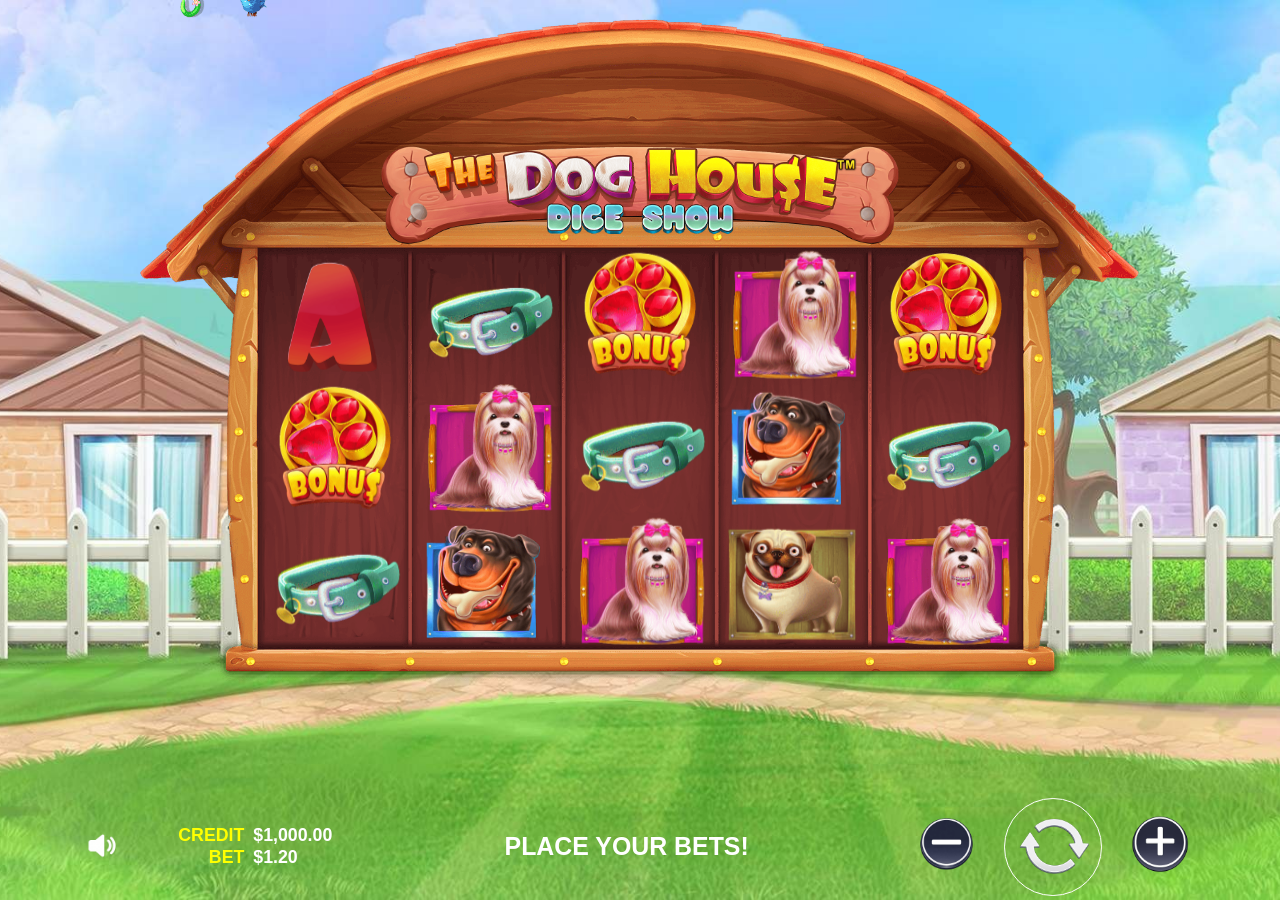
==== docs/index.html @ 1fa0ad82 "build with sound" ====
<!doctype html>
<html lang="en">
	<head>
		<meta charset="UTF-8">
		<meta name="viewport" content="width=device-width, initial-scale=1.0">
		<link rel="shortcut icon" href="./assets/img/favicon.ico">
		<title>The Dog House</title>
		<script type="module" crossorigin="" src="./js/index.min.js?v=1781435662952"></script>
		<link rel="modulepreload" crossorigin="" href="./js/common.min.js?v=1781435662952">
		<link rel="stylesheet" crossorigin="" href="./css/index.min.css?v=1781435662952">
	</head>
	<body>
		<div class="wrapper">
			<main class="page">
				<div class="page__container">
					<div class="game">
						<div class="game__wrap">
							<div class="game__logo">
								<source srcset="./assets/img/logo.png" type="image/png">
								<img alt="Logo" src="./assets/img/logo.png">
							</div>
							<div class="game__field">
								<div class="drum">
									<div class="drum__spinner">
										<div class="drum__column">
											<div class="drum__image">
												<source srcset="./assets/img/icon/icon-1.png" type="image/png">
												<img alt="Icon game" src="./assets/img/icon/icon-1.png">
											</div>
											<div class="drum__image">
												<source srcset="./assets/img/icon/icon-2.png" type="image/png">
												<img alt="Icon game" src="./assets/img/icon/icon-2.png">
											</div>
											<div class="drum__image">
												<source srcset="./assets/img/icon/icon-3.png" type="image/png">
												<img alt="Icon game" src="./assets/img/icon/icon-3.png">
											</div>
											<div class="drum__image">
												<source srcset="./assets/img/icon/icon-4.png" type="image/png">
												<img alt="Icon game" src="./assets/img/icon/icon-4.png">
											</div>
										</div>
										<div class="drum__column">
											<div class="drum__image">
												<source srcset="./assets/img/icon/icon-5.png" type="image/png">
												<img alt="Icon game" src="./assets/img/icon/icon-5.png">
											</div>
											<div class="drum__image">
												<source srcset="./assets/img/icon/icon-6.png" type="image/png">
												<img alt="Icon game" src="./assets/img/icon/icon-6.png">
											</div>
											<div class="drum__image">
												<source srcset="./assets/img/icon/icon-7.png" type="image/png">
												<img alt="Icon game" src="./assets/img/icon/icon-7.png">
											</div>
											<div class="drum__image">
												<source srcset="./assets/img/icon/icon-8.png" type="image/png">
												<img alt="Icon game" src="./assets/img/icon/icon-8.png">
											</div>
										</div>
										<div class="drum__column">
											<div class="drum__image">
												<source srcset="./assets/img/icon/icon-1.png" type="image/png">
												<img alt="Icon game" src="./assets/img/icon/icon-1.png">
											</div>
											<div class="drum__image">
												<source srcset="./assets/img/icon/icon-2.png" type="image/png">
												<img alt="Icon game" src="./assets/img/icon/icon-2.png">
											</div>
											<div class="drum__image">
												<source srcset="./assets/img/icon/icon-3.png" type="image/png">
												<img alt="Icon game" src="./assets/img/icon/icon-3.png">
											</div>
											<div class="drum__image">
												<source srcset="./assets/img/icon/icon-4.png" type="image/png">
												<img alt="Icon game" src="./assets/img/icon/icon-4.png">
											</div>
										</div>
										<div class="drum__column">
											<div class="drum__image">
												<source srcset="./assets/img/icon/icon-5.png" type="image/png">
												<img alt="Icon game" src="./assets/img/icon/icon-5.png">
											</div>
											<div class="drum__image">
												<source srcset="./assets/img/icon/icon-6.png" type="image/png">
												<img alt="Icon game" src="./assets/img/icon/icon-6.png">
											</div>
											<div class="drum__image">
												<source srcset="./assets/img/icon/icon-7.png" type="image/png">
												<img alt="Icon game" src="./assets/img/icon/icon-7.png">
											</div>
											<div class="drum__image">
												<source srcset="./assets/img/icon/icon-8.png" type="image/png">
												<img alt="Icon game" src="./assets/img/icon/icon-8.png">
											</div>
										</div>
										<div class="drum__column">
											<div class="drum__image">
												<source srcset="./assets/img/icon/icon-1.png" type="image/png">
												<img alt="Icon game" src="./assets/img/icon/icon-1.png">
											</div>
											<div class="drum__image">
												<source srcset="./assets/img/icon/icon-2.png" type="image/png">
												<img alt="Icon game" src="./assets/img/icon/icon-2.png">
											</div>
											<div class="drum__image">
												<source srcset="./assets/img/icon/icon-3.png" type="image/png">
												<img alt="Icon game" src="./assets/img/icon/icon-3.png">
											</div>
											<div class="drum__image">
												<source srcset="./assets/img/icon/icon-4.png" type="image/png">
												<img alt="Icon game" src="./assets/img/icon/icon-4.png">
											</div>
										</div>
									</div>
								</div>
							</div>
						</div>
						<div class="menu">
							<div class="menu__container">
								<div class="menu__left">
									<div class="menu__wrap-icon">
										<!--
<div class="menu__column">
<a href="#" class="menu__settings">
<source srcset="@img/button/settings.png" type="image/png">
<img alt="Settings" src="@img/button/settings.png">
</a>
<a href="#" class="menu__sound">
<source srcset="@img/button/sound.png" type="image/png">
<img alt="Sound" src="@img/button/sound.png">
</a>
</div>
-->
										<a href="#" class="menu__sound">
											<source srcset="./assets/img/button/sound.png" type="image/png">
											<source srcset="./assets/img/button/sound.png" type="image/png">
											<img alt="Info" src="./assets/img/button/sound.png">
										</a>
									</div>
									<div class="menu__bonus">
										<div class="menu__credit">
											<span>Credit</span>
											<div class="menu__value-all">$100,000.00</div>
										</div>
										<div class="menu__bet">
											<span>Bet</span>
											<div class="menu__value-win">$2.00</div>
										</div>
									</div>
								</div>
								<div class="menu__center">
									<p class="menu__title">Place your bets!</p>
								</div>
								<div class="menu__right">
									<a href="#" class="menu__minus">
										<source srcset="./assets/img/button/minus.png" type="image/png">
										<source srcset="./assets/img/button/minus.png" type="image/png">
										<img alt="Minus" src="./assets/img/button/minus.png">
									</a>
									<a href="#" class="menu__button-spin">
										<source srcset="./assets/img/button/arrows.png" type="image/png">
										<source srcset="./assets/img/button/arrows.png" type="image/png">
										<img alt="Arrows" src="./assets/img/button/arrows.png">
									</a>
									<a href="#" class="menu__plus">
										<source srcset="./assets/img/button/plus.png" type="image/png">
										<source srcset="./assets/img/button/plus.png" type="image/png">
										<img alt="Plus" src="./assets/img/button/plus.png">
									</a>
								</div>
							</div>
						</div>
						<div class="popup">
							<div class="popup__overlay"></div>
							<div class="popup__content">
								<div class="popup__inner">
									<h2 class="popup__title">Congratulations!</h2>
									<p class="popup__text">Ready to continue playing?</p>
									<a class="cta-button" href="#">Download Now</a>
								</div>
							</div>
						</div>
					</div>
				</div>
			</main>
		</div>
		<div class="rotate-overlay">
			<div class="rotate-overlay__content">
				<svg xmlns="http://www.w3.org/2000/svg" viewbox="0 0 24 24" fill="none" stroke="currentColor" stroke-width="1.5">
					<rect x="4" y="2" width="16" height="20" rx="2"></rect>
					<path d="M12 18h.01"></path>
				</svg>
				<p>Please rotate your device to portrait mode</p>
			</div>
		</div>
	</body>
</html>
---- docs/css/index.min.css ----
*{padding:0;margin:0;border:0rem}*,*:before,*:after{box-sizing:border-box}*:before,*:after{display:inline-block}html,body{height:100%}body{line-height:1;scrollbar-gutter:stable;-ms-text-size-adjust:100%;-moz-text-size-adjust:100%;-webkit-text-size-adjust:100%;-webkit-font-smoothing:antialiased;-moz-osx-font-smoothing:grayscale}input,button,textarea{font-family:inherit;font-size:inherit;line-height:inherit;color:inherit;background-color:transparent}input,textarea{width:100%}label{display:inline-block}button,select,option{cursor:pointer}a{display:inline-block;color:inherit;text-decoration:none}ul li{list-style:none}img{max-width:100%;height:auto;vertical-align:middle}h1,h2,h3,h4,h5,h6{font-weight:inherit;font-size:inherit}address{font-style:normal}body{min-width:23.4375rem;color:#000;font-family:system-ui,-apple-system,BlinkMacSystemFont,Segoe UI,Roboto,sans-serif;font-size:1rem}[data-fls-scrolllock] body{overflow:hidden;touch-action:none;overscroll-behavior:none}.wrapper{min-height:100%;display:flex;flex-direction:column;overflow:clip}.wrapper>main{flex:1 1 auto}.wrapper>*{min-width:0}[class*=__container]{max-width:81.25rem;margin:0 auto;padding-left:0.9375rem;padding-right:0.9375rem}.rotate-overlay{display:none;position:fixed;top:0;left:0;width:100%;height:100vh;height:100dvh;z-index:99999;background:#000;align-items:center;justify-content:center}.rotate-overlay__content{display:flex;flex-direction:column;align-items:center;gap:1.5rem;color:#fff;text-align:center;padding:1.25rem}.rotate-overlay__content svg{width:6.25rem;height:6.25rem;animation:rotate-hint 1.5s ease-in-out infinite alternate}.rotate-overlay__content p{font-size:2.5rem;max-width:36rem;line-height:1.4}@keyframes rotate-hint{0%{transform:rotate(0)}to{transform:rotate(-90deg)}}.best{border:0.25rem solid #fdc909;box-shadow:0 0 0.375rem #f6c98b99;padding:0.125rem;border-radius:0.5rem;max-width:7rem;width:100%}.best__wrap{border:0.25rem solid #fdc909;box-shadow:0 0 0.375rem #f6c98b99;border-radius:0.375rem}.best__title{color:#fdc909;font-size:1.5rem;font-weight:900;border-radius:0.5rem;background-color:#a01602}.page{background:url(../assets/img/bg.jpeg) center/cover no-repeat;min-height:100vh;min-height:100dvh;display:flex;align-items:center}.page__container{display:flex;align-items:center;justify-content:center;width:100%;height:100%}.game{width:100%;height:max-content;position:relative;z-index:5}.game__wrap{width:100%;height:100%}.game__logo{display:flex;align-items:center;justify-content:center;position:absolute;top:-28%;left:50%;transform:translate(-50%);max-width:38.75rem;width:100%;z-index:100}.game__logo img{width:100%;height:100%}.game__field{display:flex;align-items:center;justify-content:space-between;gap:0.9375rem}.best__wrap{height:10rem;background:orange;position:relative}.best__wrap:after{position:absolute;content:"";bottom:0.3125rem;left:50%;transform:translate(-50%);width:80%;height:0.875rem;border-radius:0.25rem;background-color:#65210c}.best__title{padding:0.3125rem 0.625rem;text-align:center;text-transform:uppercase}.best__title span{font-size:0.75rem}.drum{--house-scale-x: 1.52;--house-scale-y: 1.92;display:flex;align-items:center;justify-content:center;overflow:visible;position:relative;margin:0 auto;max-width:52.5rem;width:100%}.drum:before{content:"";position:absolute;bottom:-8%;left:50%;transform:translate(-50%);width:calc(100% * var(--house-scale-x));height:calc(100% * var(--house-scale-y));background:url(../assets/img/house.png) center bottom/contain no-repeat;pointer-events:none;z-index:1}.drum__spinner{width:100%;display:grid;grid-template-columns:repeat(5,1fr);gap:1.25rem;position:relative;z-index:10;overflow:hidden}.drum__column{position:relative;overflow:hidden;z-index:10;height:28.125rem}.drum__strip{display:flex;flex-direction:column;will-change:transform;filter:blur(0);transition:filter .3s ease-in-out}.drum__strip.active{filter:blur(0.0625rem)}.drum__image{display:flex;align-items:center;justify-content:center;width:100%;height:9.375rem;flex-shrink:0}.drum__image img{max-width:100%;max-height:100%;width:auto;height:100%;object-fit:contain}.bigwin-animation{animation:bigwinShake .15s ease-in-out infinite alternate}.smallwin-animation{animation:pulse .5s ease-in-out 2}@keyframes pulse{0%{box-shadow:0 0 0.375rem #f7f7f799}to{box-shadow:0 0 1.875rem #98cfffe6,0 0 3.75rem #63c7f680}}@keyframes bigwinShake{0%{transform:translate(-0.125rem,-0.0625rem) scale(1.01);box-shadow:0 0 1.25rem #ffc800b3,0 0 3.75rem #ff8c0066}to{transform:translate(0.125rem,0.0625rem) scale(1.02);box-shadow:0 0 2.5rem #ffc800,0 0 6.25rem #ff8c00b3}}.bigwin-text{position:absolute;top:50%;left:50%;transform:translate(-50%,-50%) scale(.5);z-index:200;font-size:clamp(2rem,8vw,5rem);font-weight:900;text-transform:uppercase;letter-spacing:.05em;color:#fff;text-shadow:0 0 0.625rem rgb(255,200,0),0 0 1.875rem rgba(255,140,0,.9),0 0 3.75rem rgba(255,80,0,.7),0 0.125rem 0.25rem rgba(0,0,0,.8);pointer-events:none;opacity:0;transition:opacity .2s ease,transform .3s cubic-bezier(.34,1.56,.64,1);white-space:nowrap}.bigwin-text.visible{opacity:1;transform:translate(-50%,-50%) scale(1);animation:bigwinTextPulse .5s ease-in-out .3s infinite alternate}@keyframes bigwinTextPulse{0%{text-shadow:0 0 0.625rem rgb(255,200,0),0 0 1.875rem rgba(255,140,0,.9),0 0 3.75rem rgba(255,80,0,.7),0 0.125rem 0.25rem rgba(0,0,0,.8);transform:translate(-50%,-50%) scale(1)}to{text-shadow:0 0 1.25rem rgb(255,220,0),0 0 3.125rem rgb(255,160,0),0 0 5.625rem rgba(255,100,0,.9),0 0.125rem 0.25rem rgba(0,0,0,.8);transform:translate(-50%,-50%) scale(1.06)}}.win-fire{position:absolute;inset:0;pointer-events:none;z-index:1;border-radius:0.25rem;opacity:0;animation:winFireAppear .3s ease forwards}@keyframes winFireAppear{0%{opacity:0;transform:scale(.9)}to{opacity:.75;transform:scale(1)}}.drum__image.winning img{position:relative;z-index:2}.win-flash{position:absolute;width:1.25rem;height:1.25rem;background:radial-gradient(circle,rgb(255,255,255) 0%,rgba(255,215,0,.8) 50%,transparent 70%);border-radius:50%;pointer-events:none;animation:flash .6s ease-out forwards;z-index:100}@keyframes flash{0%{transform:scale(0);opacity:1}to{transform:scale(3);opacity:0}}.win-line-svg{opacity:0;transition:opacity .3s ease}.win-line-svg.visible{opacity:1}.win-line{fill:none;stroke:#fc0;stroke-linecap:round;stroke-linejoin:round;filter:drop-shadow(0 0 0.5rem rgba(255,200,0,.8)) drop-shadow(0 0 0.9375rem rgba(255,150,0,.6));animation:lineGlow .5s ease-in-out infinite alternate}.win-line-dot{fill:#fff;stroke:#fc0;filter:drop-shadow(0 0 0.375rem rgba(255,200,0,.9));animation:dotPulse .4s ease-in-out infinite alternate}@keyframes lineGlow{0%{filter:drop-shadow(0 0 0.5rem rgba(255,200,0,.8)) drop-shadow(0 0 0.9375rem rgba(255,150,0,.6))}to{filter:drop-shadow(0 0 0.75rem rgb(255,200,0)) drop-shadow(0 0 1.5625rem rgba(255,150,0,.8))}}@keyframes dotPulse{0%{opacity:.8}to{opacity:1}}.drum__image.dimmed{filter:brightness(.4);transition:filter .3s ease}.drum__image.winning{animation:wobble .4s ease-in-out infinite;filter:brightness(1.1) drop-shadow(0 0 0.5rem rgba(255,215,0,.8));z-index:20;position:relative}@keyframes wobble{0%{transform:rotate(0)}25%{transform:rotate(5deg)}50%{transform:rotate(0)}75%{transform:rotate(-5deg)}to{transform:rotate(0)}}.paylines-svg{opacity:0;transition:opacity .3s ease}.paylines-svg.visible{opacity:1}.payline{fill:none;stroke:#fdc909;stroke-linecap:round;stroke-linejoin:round;paint-order:stroke fill;filter:drop-shadow(0 0 0.25rem rgba(0,0,0,.5))}.payline-stroke{fill:none;stroke:#d53404;stroke-linecap:round;stroke-linejoin:round}.menu{font-family:Arial Black,Arial,sans-serif;position:fixed;bottom:0;left:0;width:100%;height:7.5rem;z-index:10;color:#fff;padding:0.625rem 0;text-transform:uppercase}.menu img{width:100%;height:100%}.menu__container{display:flex;align-items:center;justify-content:space-between;height:100%}.menu__left{display:flex;align-items:center;justify-content:space-between;gap:1.25rem}.menu__wrap-icon{display:flex;align-items:center;justify-content:center}.menu__column{display:flex;flex-direction:column}.menu__sound,.menu__button-spin,.menu__minus,.menu__plus{width:2.5rem;height:2.5rem;transition:all .3s ease;position:relative}.menu__sound:hover,.menu__button-spin:hover,.menu__minus:hover,.menu__plus:hover{transform:scale(1.1)}.menu__sound:active,.menu__button-spin:active,.menu__minus:active,.menu__plus:active{transform:scale(.95)}.menu__button-spin{padding:0.5rem 0.125rem 0.125rem;width:6.875rem;height:6.875rem;border-radius:50%;border:0.125rem solid #fff;display:flex;align-items:center;justify-content:center}.menu__button-spin img{animation:spin-attention 5s ease-in-out infinite;transform-origin:center;object-fit:contain}@keyframes spin-attention{0%{transform:rotate(0)}10%{transform:rotate(20deg)}20%{transform:rotate(-15deg)}30%{transform:rotate(10deg)}40%{transform:rotate(0)}to{transform:rotate(0)}}.menu__button-spin.disabled{pointer-events:none;opacity:.6;filter:grayscale(1)}.menu__button-spin.disabled img{animation-play-state:paused}.menu__sound{width:3.75rem;height:3.75rem}.menu__sound.sound-off{opacity:.5;filter:grayscale(1)}.menu__sound.sound-off:before,.menu__sound.sound-off:after{content:"";position:absolute;top:50%;left:50%;width:100%;height:0.125rem;background:red;transform-origin:center;z-index:2;box-shadow:0 0 0.25rem #000c}.menu__sound.sound-off:before{transform:translate(-50%,-50%) rotate(45deg)}.menu__sound.sound-off:after{transform:translate(-50%,-50%) rotate(-45deg)}.menu__sound.sound-off:hover{opacity:.7}.menu__credit,.menu__bet{display:grid;grid-template-columns:1fr 1fr;gap:0.625rem;font-weight:700;font-size:1.25rem;line-height:120%}.menu__credit span,.menu__bet span{text-align:right;color:#ff0}.menu__value-all,.menu__value-win{width:6.875rem}.menu__title{font-size:1.75rem;font-weight:700;line-height:120%}.menu__right{display:flex;align-items:center;justify-content:space-between;gap:0.9375rem;transition:opacity .3s ease}.menu__right.hidden{opacity:0;transform:scale(.8);pointer-events:none}.menu__right span{display:inline-block}.menu__minus,.menu__plus{width:6.25rem;height:6.25rem;border-radius:50%;overflow:hidden}.popup{position:fixed;top:0;left:0;width:100%;height:100%;z-index:1000;opacity:0;visibility:hidden;transition:opacity .5s ease,visibility .5s ease}.popup.show{opacity:1;visibility:visible}.popup.show .popup__overlay{opacity:1}.popup.show .popup__content{scale:1;opacity:1}.popup__overlay{position:absolute;top:0;left:0;width:100%;height:100%;background:#000000a6;-webkit-backdrop-filter:blur(0.625rem);backdrop-filter:blur(0.625rem);opacity:0;transition:opacity .5s ease}.popup__content{position:absolute;top:50%;left:50%;transform:translate(-50%,-50%);scale:.7;opacity:0;transition:all .5s cubic-bezier(.68,-.55,.265,1.55);z-index:100}.popup__inner{background-color:#176bbf;border:0.25rem solid #fdc909;border-radius:1.875rem;padding:3.125rem 3.75rem;text-align:center;box-shadow:0 1.25rem 3.75rem #ffd7004d,0 0 2.5rem #ff6b9d66,inset 0 0.125rem 1.25rem #ffffff1a;position:relative;overflow:hidden;display:flex;flex-direction:column;align-items:center;justify-content:center}.popup__title{font-size:3rem;font-weight:700;color:#fdc909;text-shadow:0 0 1.25rem rgba(255,215,0,.5),0 0.25rem 0.5rem rgba(0,0,0,.5);margin-bottom:1.25rem;text-transform:uppercase;letter-spacing:0.125rem;animation:titleGlow 2s ease-in-out infinite}.popup__text{font-size:1.5rem;font-weight:600;color:#fff;margin-bottom:2.5rem;text-shadow:0 0.125rem 0.25rem rgba(0,0,0,.5)}.cta-button{background-color:#1e7c2f;color:#fff;padding:0.9375rem 1.5625rem;font-size:1.375rem;font-weight:700;border-radius:0.75rem;border:0.125rem solid #fff;text-align:center;animation:ctaPulse 1.5s ease-in-out infinite}@keyframes ctaPulse{0%{transform:scale(1);box-shadow:0 0 #1e7c2fb3}50%{transform:scale(1.05);box-shadow:0 0 1.25rem 0.625rem #1e7c2f4d}to{transform:scale(1);box-shadow:0 0 #1e7c2f00}}.confetti-canvas{position:fixed;top:0;left:0;width:100%;height:100%;pointer-events:none;z-index:99;opacity:0;transition:opacity .3s ease}.popup.show .confetti-canvas{opacity:1}.confetti-canvas canvas{display:block}@media (max-width:81.25em)and (pointer:coarse){.menu{height:auto}.menu__container{width:100%;flex-direction:column}.menu__left{width:100%;flex-direction:row-reverse}.menu__column{flex-direction:row}.menu__sound,.menu__button-spin,.menu__minus,.menu__plus{width:3.75rem;height:3.75rem}.menu__title{display:none}.menu__right{position:absolute;top:-135%;right:3%}}@media (max-width:61.99875em)and (pointer:coarse){.game__logo{top:-26%}.drum:before{background:#642726;width:106%;height:138%;bottom:-5%;border-radius:1.375rem;border:0.625rem solid #f4984c}.drum:after{content:"";position:absolute;bottom:0;left:50%;transform:translate(-50%);width:101%;height:102%;background:#753027;border-radius:1rem;border:0.125rem solid #f2e4a2;z-index:1}.menu__right{right:3%;top:-135%}}@media (max-height:50em)and (pointer:coarse){.drum__column{height:20.625rem}.drum__image{height:6.875rem}}@media (max-width:47.99875em)and (pointer:coarse){.best{max-width:100%}.page__container{padding-bottom:5rem;flex-direction:column}.game__field{flex-direction:column-reverse}.drum:before{border-width:0.375rem}.drum__spinner{width:100%;grid-template-columns:repeat(3,1fr)}.drum__column{height:26.25rem}.drum__column:nth-child(4),.drum__column:nth-child(5){display:none}.drum__image{height:8.75rem;padding:0 0.625rem}.menu__column{flex-direction:column}.menu__button-spin{width:5.625rem;height:5.625rem}.menu__credit,.menu__bet{grid-template-columns:1fr;gap:0.25rem}.menu__credit span,.menu__bet span{text-align:left}.menu__bet{margin-top:0.9375rem}.menu__right{top:-20%;gap:0.3125rem}.menu__minus,.menu__plus{width:3.75rem;height:3.75rem}.popup__inner{padding:2.5rem 1.875rem;border-radius:1.25rem;border-width:0.1875rem}.popup__title{font-size:1.5rem;margin-bottom:0.9375rem}.popup__text{font-size:1rem;margin-bottom:1.875rem}}@media (pointer:coarse)and (orientation:landscape)and (max-height:31.25rem){.rotate-overlay{display:flex;overflow:hidden;touch-action:none;overscroll-behavior:none}}@media (max-width:29.99875em)and (pointer:coarse){.best__title{font-size:1rem}.drum:after{border:none}.drum__image{padding:0}.menu{height:9.375rem}.menu__left{align-items:flex-end}.menu__column{flex-direction:row}.menu__right{right:0.9375rem}}@media (max-width:29.99875em)and (max-height:50em)and (pointer:coarse){.drum__column{height:21.5625rem!important}.drum__image{height:7.1875rem!important}}
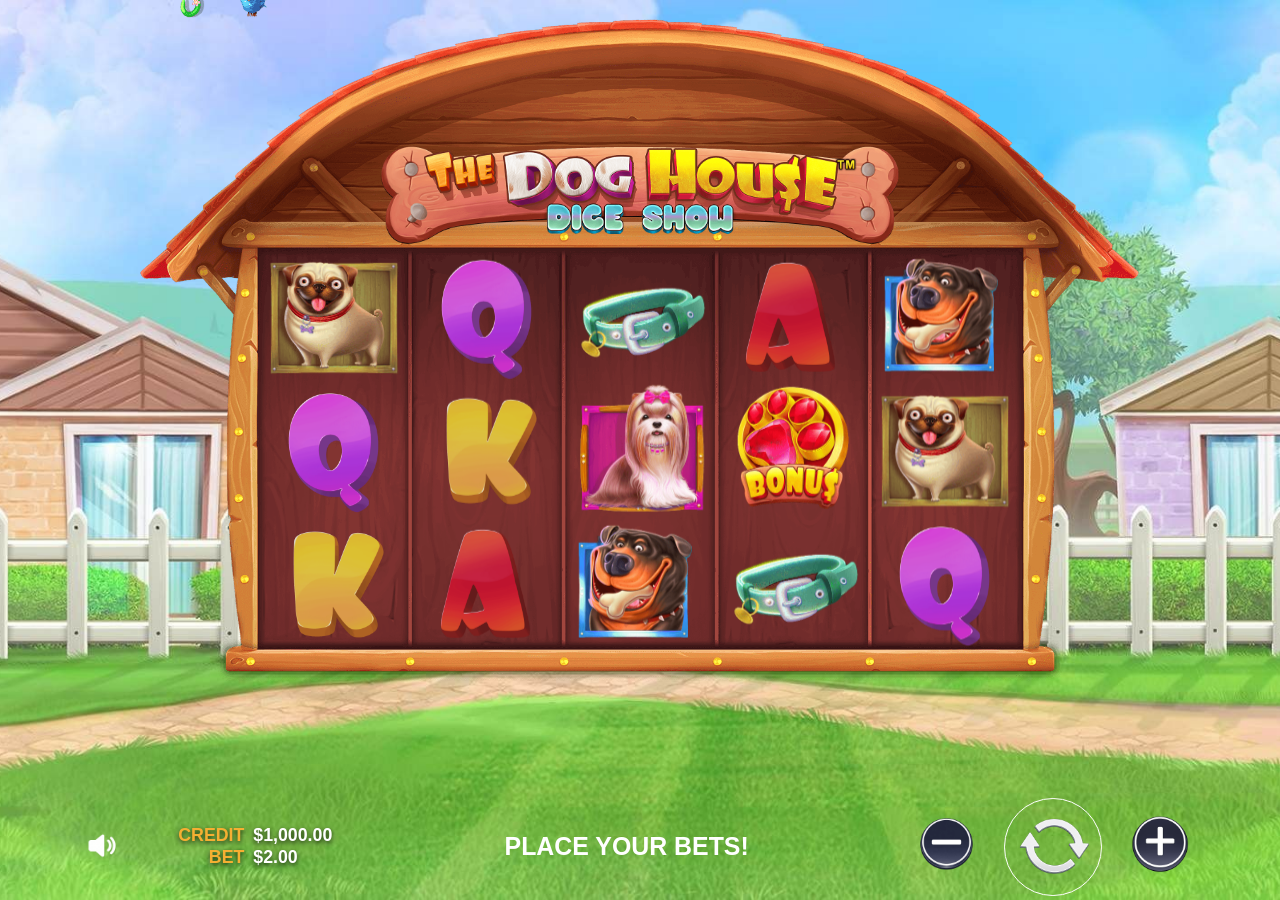
==== commit 9a3e0063: "build after fix" ====
--- a/docs/index.html
+++ b/docs/index.html
@@ -5,9 +5,9 @@
 		<meta name="viewport" content="width=device-width, initial-scale=1.0">
 		<link rel="shortcut icon" href="./assets/img/favicon.ico">
 		<title>The Dog House</title>
-		<script type="module" crossorigin="" src="./js/index.min.js?v=1781435662952"></script>
-		<link rel="modulepreload" crossorigin="" href="./js/common.min.js?v=1781435662952">
-		<link rel="stylesheet" crossorigin="" href="./css/index.min.css?v=1781435662952">
+		<script type="module" crossorigin="" src="./js/index.min.js?v=1781610246036"></script>
+		<link rel="modulepreload" crossorigin="" href="./js/common.min.js?v=1781610246036">
+		<link rel="stylesheet" crossorigin="" href="./css/index.min.css?v=1781610246036">
 	</head>
 	<body>
 		<div class="wrapper">
--- a/docs/css/index.min.css
+++ b/docs/css/index.min.css
@@ -1 +1 @@
-*{padding:0;margin:0;border:0rem}*,*:before,*:after{box-sizing:border-box}*:before,*:after{display:inline-block}html,body{height:100%}body{line-height:1;scrollbar-gutter:stable;-ms-text-size-adjust:100%;-moz-text-size-adjust:100%;-webkit-text-size-adjust:100%;-webkit-font-smoothing:antialiased;-moz-osx-font-smoothing:grayscale}input,button,textarea{font-family:inherit;font-size:inherit;line-height:inherit;color:inherit;background-color:transparent}input,textarea{width:100%}label{display:inline-block}button,select,option{cursor:pointer}a{display:inline-block;color:inherit;text-decoration:none}ul li{list-style:none}img{max-width:100%;height:auto;vertical-align:middle}h1,h2,h3,h4,h5,h6{font-weight:inherit;font-size:inherit}address{font-style:normal}body{min-width:23.4375rem;color:#000;font-family:system-ui,-apple-system,BlinkMacSystemFont,Segoe UI,Roboto,sans-serif;font-size:1rem}[data-fls-scrolllock] body{overflow:hidden;touch-action:none;overscroll-behavior:none}.wrapper{min-height:100%;display:flex;flex-direction:column;overflow:clip}.wrapper>main{flex:1 1 auto}.wrapper>*{min-width:0}[class*=__container]{max-width:81.25rem;margin:0 auto;padding-left:0.9375rem;padding-right:0.9375rem}.rotate-overlay{display:none;position:fixed;top:0;left:0;width:100%;height:100vh;height:100dvh;z-index:99999;background:#000;align-items:center;justify-content:center}.rotate-overlay__content{display:flex;flex-direction:column;align-items:center;gap:1.5rem;color:#fff;text-align:center;padding:1.25rem}.rotate-overlay__content svg{width:6.25rem;height:6.25rem;animation:rotate-hint 1.5s ease-in-out infinite alternate}.rotate-overlay__content p{font-size:2.5rem;max-width:36rem;line-height:1.4}@keyframes rotate-hint{0%{transform:rotate(0)}to{transform:rotate(-90deg)}}.best{border:0.25rem solid #fdc909;box-shadow:0 0 0.375rem #f6c98b99;padding:0.125rem;border-radius:0.5rem;max-width:7rem;width:100%}.best__wrap{border:0.25rem solid #fdc909;box-shadow:0 0 0.375rem #f6c98b99;border-radius:0.375rem}.best__title{color:#fdc909;font-size:1.5rem;font-weight:900;border-radius:0.5rem;background-color:#a01602}.page{background:url(../assets/img/bg.jpeg) center/cover no-repeat;min-height:100vh;min-height:100dvh;display:flex;align-items:center}.page__container{display:flex;align-items:center;justify-content:center;width:100%;height:100%}.game{width:100%;height:max-content;position:relative;z-index:5}.game__wrap{width:100%;height:100%}.game__logo{display:flex;align-items:center;justify-content:center;position:absolute;top:-28%;left:50%;transform:translate(-50%);max-width:38.75rem;width:100%;z-index:100}.game__logo img{width:100%;height:100%}.game__field{display:flex;align-items:center;justify-content:space-between;gap:0.9375rem}.best__wrap{height:10rem;background:orange;position:relative}.best__wrap:after{position:absolute;content:"";bottom:0.3125rem;left:50%;transform:translate(-50%);width:80%;height:0.875rem;border-radius:0.25rem;background-color:#65210c}.best__title{padding:0.3125rem 0.625rem;text-align:center;text-transform:uppercase}.best__title span{font-size:0.75rem}.drum{--house-scale-x: 1.52;--house-scale-y: 1.92;display:flex;align-items:center;justify-content:center;overflow:visible;position:relative;margin:0 auto;max-width:52.5rem;width:100%}.drum:before{content:"";position:absolute;bottom:-8%;left:50%;transform:translate(-50%);width:calc(100% * var(--house-scale-x));height:calc(100% * var(--house-scale-y));background:url(../assets/img/house.png) center bottom/contain no-repeat;pointer-events:none;z-index:1}.drum__spinner{width:100%;display:grid;grid-template-columns:repeat(5,1fr);gap:1.25rem;position:relative;z-index:10;overflow:hidden}.drum__column{position:relative;overflow:hidden;z-index:10;height:28.125rem}.drum__strip{display:flex;flex-direction:column;will-change:transform;filter:blur(0);transition:filter .3s ease-in-out}.drum__strip.active{filter:blur(0.0625rem)}.drum__image{display:flex;align-items:center;justify-content:center;width:100%;height:9.375rem;flex-shrink:0}.drum__image img{max-width:100%;max-height:100%;width:auto;height:100%;object-fit:contain}.bigwin-animation{animation:bigwinShake .15s ease-in-out infinite alternate}.smallwin-animation{animation:pulse .5s ease-in-out 2}@keyframes pulse{0%{box-shadow:0 0 0.375rem #f7f7f799}to{box-shadow:0 0 1.875rem #98cfffe6,0 0 3.75rem #63c7f680}}@keyframes bigwinShake{0%{transform:translate(-0.125rem,-0.0625rem) scale(1.01);box-shadow:0 0 1.25rem #ffc800b3,0 0 3.75rem #ff8c0066}to{transform:translate(0.125rem,0.0625rem) scale(1.02);box-shadow:0 0 2.5rem #ffc800,0 0 6.25rem #ff8c00b3}}.bigwin-text{position:absolute;top:50%;left:50%;transform:translate(-50%,-50%) scale(.5);z-index:200;font-size:clamp(2rem,8vw,5rem);font-weight:900;text-transform:uppercase;letter-spacing:.05em;color:#fff;text-shadow:0 0 0.625rem rgb(255,200,0),0 0 1.875rem rgba(255,140,0,.9),0 0 3.75rem rgba(255,80,0,.7),0 0.125rem 0.25rem rgba(0,0,0,.8);pointer-events:none;opacity:0;transition:opacity .2s ease,transform .3s cubic-bezier(.34,1.56,.64,1);white-space:nowrap}.bigwin-text.visible{opacity:1;transform:translate(-50%,-50%) scale(1);animation:bigwinTextPulse .5s ease-in-out .3s infinite alternate}@keyframes bigwinTextPulse{0%{text-shadow:0 0 0.625rem rgb(255,200,0),0 0 1.875rem rgba(255,140,0,.9),0 0 3.75rem rgba(255,80,0,.7),0 0.125rem 0.25rem rgba(0,0,0,.8);transform:translate(-50%,-50%) scale(1)}to{text-shadow:0 0 1.25rem rgb(255,220,0),0 0 3.125rem rgb(255,160,0),0 0 5.625rem rgba(255,100,0,.9),0 0.125rem 0.25rem rgba(0,0,0,.8);transform:translate(-50%,-50%) scale(1.06)}}.win-fire{position:absolute;inset:0;pointer-events:none;z-index:1;border-radius:0.25rem;opacity:0;animation:winFireAppear .3s ease forwards}@keyframes winFireAppear{0%{opacity:0;transform:scale(.9)}to{opacity:.75;transform:scale(1)}}.drum__image.winning img{position:relative;z-index:2}.win-flash{position:absolute;width:1.25rem;height:1.25rem;background:radial-gradient(circle,rgb(255,255,255) 0%,rgba(255,215,0,.8) 50%,transparent 70%);border-radius:50%;pointer-events:none;animation:flash .6s ease-out forwards;z-index:100}@keyframes flash{0%{transform:scale(0);opacity:1}to{transform:scale(3);opacity:0}}.win-line-svg{opacity:0;transition:opacity .3s ease}.win-line-svg.visible{opacity:1}.win-line{fill:none;stroke:#fc0;stroke-linecap:round;stroke-linejoin:round;filter:drop-shadow(0 0 0.5rem rgba(255,200,0,.8)) drop-shadow(0 0 0.9375rem rgba(255,150,0,.6));animation:lineGlow .5s ease-in-out infinite alternate}.win-line-dot{fill:#fff;stroke:#fc0;filter:drop-shadow(0 0 0.375rem rgba(255,200,0,.9));animation:dotPulse .4s ease-in-out infinite alternate}@keyframes lineGlow{0%{filter:drop-shadow(0 0 0.5rem rgba(255,200,0,.8)) drop-shadow(0 0 0.9375rem rgba(255,150,0,.6))}to{filter:drop-shadow(0 0 0.75rem rgb(255,200,0)) drop-shadow(0 0 1.5625rem rgba(255,150,0,.8))}}@keyframes dotPulse{0%{opacity:.8}to{opacity:1}}.drum__image.dimmed{filter:brightness(.4);transition:filter .3s ease}.drum__image.winning{animation:wobble .4s ease-in-out infinite;filter:brightness(1.1) drop-shadow(0 0 0.5rem rgba(255,215,0,.8));z-index:20;position:relative}@keyframes wobble{0%{transform:rotate(0)}25%{transform:rotate(5deg)}50%{transform:rotate(0)}75%{transform:rotate(-5deg)}to{transform:rotate(0)}}.paylines-svg{opacity:0;transition:opacity .3s ease}.paylines-svg.visible{opacity:1}.payline{fill:none;stroke:#fdc909;stroke-linecap:round;stroke-linejoin:round;paint-order:stroke fill;filter:drop-shadow(0 0 0.25rem rgba(0,0,0,.5))}.payline-stroke{fill:none;stroke:#d53404;stroke-linecap:round;stroke-linejoin:round}.menu{font-family:Arial Black,Arial,sans-serif;position:fixed;bottom:0;left:0;width:100%;height:7.5rem;z-index:10;color:#fff;padding:0.625rem 0;text-transform:uppercase}.menu img{width:100%;height:100%}.menu__container{display:flex;align-items:center;justify-content:space-between;height:100%}.menu__left{display:flex;align-items:center;justify-content:space-between;gap:1.25rem}.menu__wrap-icon{display:flex;align-items:center;justify-content:center}.menu__column{display:flex;flex-direction:column}.menu__sound,.menu__button-spin,.menu__minus,.menu__plus{width:2.5rem;height:2.5rem;transition:all .3s ease;position:relative}.menu__sound:hover,.menu__button-spin:hover,.menu__minus:hover,.menu__plus:hover{transform:scale(1.1)}.menu__sound:active,.menu__button-spin:active,.menu__minus:active,.menu__plus:active{transform:scale(.95)}.menu__button-spin{padding:0.5rem 0.125rem 0.125rem;width:6.875rem;height:6.875rem;border-radius:50%;border:0.125rem solid #fff;display:flex;align-items:center;justify-content:center}.menu__button-spin img{animation:spin-attention 5s ease-in-out infinite;transform-origin:center;object-fit:contain}@keyframes spin-attention{0%{transform:rotate(0)}10%{transform:rotate(20deg)}20%{transform:rotate(-15deg)}30%{transform:rotate(10deg)}40%{transform:rotate(0)}to{transform:rotate(0)}}.menu__button-spin.disabled{pointer-events:none;opacity:.6;filter:grayscale(1)}.menu__button-spin.disabled img{animation-play-state:paused}.menu__sound{width:3.75rem;height:3.75rem}.menu__sound.sound-off{opacity:.5;filter:grayscale(1)}.menu__sound.sound-off:before,.menu__sound.sound-off:after{content:"";position:absolute;top:50%;left:50%;width:100%;height:0.125rem;background:red;transform-origin:center;z-index:2;box-shadow:0 0 0.25rem #000c}.menu__sound.sound-off:before{transform:translate(-50%,-50%) rotate(45deg)}.menu__sound.sound-off:after{transform:translate(-50%,-50%) rotate(-45deg)}.menu__sound.sound-off:hover{opacity:.7}.menu__credit,.menu__bet{display:grid;grid-template-columns:1fr 1fr;gap:0.625rem;font-weight:700;font-size:1.25rem;line-height:120%}.menu__credit span,.menu__bet span{text-align:right;color:#ff0}.menu__value-all,.menu__value-win{width:6.875rem}.menu__title{font-size:1.75rem;font-weight:700;line-height:120%}.menu__right{display:flex;align-items:center;justify-content:space-between;gap:0.9375rem;transition:opacity .3s ease}.menu__right.hidden{opacity:0;transform:scale(.8);pointer-events:none}.menu__right span{display:inline-block}.menu__minus,.menu__plus{width:6.25rem;height:6.25rem;border-radius:50%;overflow:hidden}.popup{position:fixed;top:0;left:0;width:100%;height:100%;z-index:1000;opacity:0;visibility:hidden;transition:opacity .5s ease,visibility .5s ease}.popup.show{opacity:1;visibility:visible}.popup.show .popup__overlay{opacity:1}.popup.show .popup__content{scale:1;opacity:1}.popup__overlay{position:absolute;top:0;left:0;width:100%;height:100%;background:#000000a6;-webkit-backdrop-filter:blur(0.625rem);backdrop-filter:blur(0.625rem);opacity:0;transition:opacity .5s ease}.popup__content{position:absolute;top:50%;left:50%;transform:translate(-50%,-50%);scale:.7;opacity:0;transition:all .5s cubic-bezier(.68,-.55,.265,1.55);z-index:100}.popup__inner{background-color:#176bbf;border:0.25rem solid #fdc909;border-radius:1.875rem;padding:3.125rem 3.75rem;text-align:center;box-shadow:0 1.25rem 3.75rem #ffd7004d,0 0 2.5rem #ff6b9d66,inset 0 0.125rem 1.25rem #ffffff1a;position:relative;overflow:hidden;display:flex;flex-direction:column;align-items:center;justify-content:center}.popup__title{font-size:3rem;font-weight:700;color:#fdc909;text-shadow:0 0 1.25rem rgba(255,215,0,.5),0 0.25rem 0.5rem rgba(0,0,0,.5);margin-bottom:1.25rem;text-transform:uppercase;letter-spacing:0.125rem;animation:titleGlow 2s ease-in-out infinite}.popup__text{font-size:1.5rem;font-weight:600;color:#fff;margin-bottom:2.5rem;text-shadow:0 0.125rem 0.25rem rgba(0,0,0,.5)}.cta-button{background-color:#1e7c2f;color:#fff;padding:0.9375rem 1.5625rem;font-size:1.375rem;font-weight:700;border-radius:0.75rem;border:0.125rem solid #fff;text-align:center;animation:ctaPulse 1.5s ease-in-out infinite}@keyframes ctaPulse{0%{transform:scale(1);box-shadow:0 0 #1e7c2fb3}50%{transform:scale(1.05);box-shadow:0 0 1.25rem 0.625rem #1e7c2f4d}to{transform:scale(1);box-shadow:0 0 #1e7c2f00}}.confetti-canvas{position:fixed;top:0;left:0;width:100%;height:100%;pointer-events:none;z-index:99;opacity:0;transition:opacity .3s ease}.popup.show .confetti-canvas{opacity:1}.confetti-canvas canvas{display:block}@media (max-width:81.25em)and (pointer:coarse){.menu{height:auto}.menu__container{width:100%;flex-direction:column}.menu__left{width:100%;flex-direction:row-reverse}.menu__column{flex-direction:row}.menu__sound,.menu__button-spin,.menu__minus,.menu__plus{width:3.75rem;height:3.75rem}.menu__title{display:none}.menu__right{position:absolute;top:-135%;right:3%}}@media (max-width:61.99875em)and (pointer:coarse){.game__logo{top:-26%}.drum:before{background:#642726;width:106%;height:138%;bottom:-5%;border-radius:1.375rem;border:0.625rem solid #f4984c}.drum:after{content:"";position:absolute;bottom:0;left:50%;transform:translate(-50%);width:101%;height:102%;background:#753027;border-radius:1rem;border:0.125rem solid #f2e4a2;z-index:1}.menu__right{right:3%;top:-135%}}@media (max-height:50em)and (pointer:coarse){.drum__column{height:20.625rem}.drum__image{height:6.875rem}}@media (max-width:47.99875em)and (pointer:coarse){.best{max-width:100%}.page__container{padding-bottom:5rem;flex-direction:column}.game__field{flex-direction:column-reverse}.drum:before{border-width:0.375rem}.drum__spinner{width:100%;grid-template-columns:repeat(3,1fr)}.drum__column{height:26.25rem}.drum__column:nth-child(4),.drum__column:nth-child(5){display:none}.drum__image{height:8.75rem;padding:0 0.625rem}.menu__column{flex-direction:column}.menu__button-spin{width:5.625rem;height:5.625rem}.menu__credit,.menu__bet{grid-template-columns:1fr;gap:0.25rem}.menu__credit span,.menu__bet span{text-align:left}.menu__bet{margin-top:0.9375rem}.menu__right{top:-20%;gap:0.3125rem}.menu__minus,.menu__plus{width:3.75rem;height:3.75rem}.popup__inner{padding:2.5rem 1.875rem;border-radius:1.25rem;border-width:0.1875rem}.popup__title{font-size:1.5rem;margin-bottom:0.9375rem}.popup__text{font-size:1rem;margin-bottom:1.875rem}}@media (pointer:coarse)and (orientation:landscape)and (max-height:31.25rem){.rotate-overlay{display:flex;overflow:hidden;touch-action:none;overscroll-behavior:none}}@media (max-width:29.99875em)and (pointer:coarse){.best__title{font-size:1rem}.drum:after{border:none}.drum__image{padding:0}.menu{height:9.375rem}.menu__left{align-items:flex-end}.menu__column{flex-direction:row}.menu__right{right:0.9375rem}}@media (max-width:29.99875em)and (max-height:50em)and (pointer:coarse){.drum__column{height:21.5625rem!important}.drum__image{height:7.1875rem!important}}
+*{padding:0;margin:0;border:0rem}*,*:before,*:after{box-sizing:border-box}*:before,*:after{display:inline-block}html,body{height:100%}body{line-height:1;scrollbar-gutter:stable;-ms-text-size-adjust:100%;-moz-text-size-adjust:100%;-webkit-text-size-adjust:100%;-webkit-font-smoothing:antialiased;-moz-osx-font-smoothing:grayscale}input,button,textarea{font-family:inherit;font-size:inherit;line-height:inherit;color:inherit;background-color:transparent}input,textarea{width:100%}label{display:inline-block}button,select,option{cursor:pointer}a{display:inline-block;color:inherit;text-decoration:none}ul li{list-style:none}img{max-width:100%;height:auto;vertical-align:middle}h1,h2,h3,h4,h5,h6{font-weight:inherit;font-size:inherit}address{font-style:normal}body{min-width:23.4375rem;color:#000;font-family:system-ui,-apple-system,BlinkMacSystemFont,Segoe UI,Roboto,sans-serif;font-size:1rem}[data-fls-scrolllock] body{overflow:hidden;touch-action:none;overscroll-behavior:none}.wrapper{min-height:100%;display:flex;flex-direction:column;overflow:clip}.wrapper>main{flex:1 1 auto}.wrapper>*{min-width:0}[class*=__container]{max-width:81.25rem;margin:0 auto;padding-left:0.9375rem;padding-right:0.9375rem}.rotate-overlay{display:none;position:fixed;top:0;left:0;width:100%;height:100vh;height:100dvh;z-index:99999;background:#000;align-items:center;justify-content:center}.rotate-overlay__content{display:flex;flex-direction:column;align-items:center;gap:1.5rem;color:#fff;text-align:center;padding:1.25rem}.rotate-overlay__content svg{width:6.25rem;height:6.25rem;animation:rotate-hint 1.5s ease-in-out infinite alternate}.rotate-overlay__content p{font-size:2.5rem;max-width:36rem;line-height:1.4}@keyframes rotate-hint{0%{transform:rotate(0)}to{transform:rotate(-90deg)}}.best{border:0.25rem solid #fdc909;box-shadow:0 0 0.375rem #f6c98b99;padding:0.125rem;border-radius:0.5rem;max-width:7rem;width:100%}.best__wrap{border:0.25rem solid #fdc909;box-shadow:0 0 0.375rem #f6c98b99;border-radius:0.375rem}.best__title{color:#fdc909;font-size:1.5rem;font-weight:900;border-radius:0.5rem;background-color:#a01602}.page{background:url(../assets/img/bg.jpeg) center/cover no-repeat;min-height:100vh;min-height:100dvh;display:flex;align-items:center}.page__container{display:flex;align-items:center;justify-content:center;width:100%;height:100%}.game{width:100%;height:max-content;position:relative;z-index:5}.game__wrap{width:100%;height:100%}.game__logo{display:flex;align-items:center;justify-content:center;position:absolute;top:-28%;left:50%;transform:translate(-50%);max-width:38.75rem;width:100%;z-index:100}.game__logo img{width:100%;height:100%}.game__field{display:flex;align-items:center;justify-content:space-between;gap:0.9375rem}.best__wrap{height:10rem;background:orange;position:relative}.best__wrap:after{position:absolute;content:"";bottom:0.3125rem;left:50%;transform:translate(-50%);width:80%;height:0.875rem;border-radius:0.25rem;background-color:#65210c}.best__title{padding:0.3125rem 0.625rem;text-align:center;text-transform:uppercase}.best__title span{font-size:0.75rem}.drum{--house-scale-x: 1.52;--house-scale-y: 1.92;display:flex;align-items:center;justify-content:center;overflow:visible;position:relative;margin:0 auto;max-width:52.5rem;width:100%}.drum:before{content:"";position:absolute;bottom:-8%;left:50%;transform:translate(-50%);width:calc(100% * var(--house-scale-x));height:calc(100% * var(--house-scale-y));background:url(../assets/img/house.png) center bottom/contain no-repeat;pointer-events:none;z-index:1}.drum__spinner{width:100%;display:grid;grid-template-columns:repeat(5,1fr);gap:1.25rem;position:relative;z-index:10;overflow:hidden}.drum__column{position:relative;overflow:hidden;z-index:10;height:28.125rem}.drum__strip{display:flex;flex-direction:column;will-change:transform;filter:blur(0);transition:filter .3s ease-in-out}.drum__strip.active{filter:blur(0.0625rem)}.drum__image{display:flex;align-items:center;justify-content:center;width:100%;height:9.375rem;flex-shrink:0}.drum__image img{max-width:100%;max-height:100%;width:auto;height:100%;object-fit:contain}.bigwin-animation{animation:bigwinShake .15s ease-in-out infinite alternate}.smallwin-animation{animation:pulse .5s ease-in-out 2}@keyframes pulse{0%{box-shadow:0 0 0.375rem #f7f7f799}to{box-shadow:0 0 1.875rem #98cfffe6,0 0 3.75rem #63c7f680}}@keyframes bigwinShake{0%{transform:translate(-0.125rem,-0.0625rem) scale(1.01);box-shadow:0 0 1.25rem #ffc800b3,0 0 3.75rem #ff8c0066}to{transform:translate(0.125rem,0.0625rem) scale(1.02);box-shadow:0 0 2.5rem #ffc800,0 0 6.25rem #ff8c00b3}}.bigwin-text{position:absolute;top:50%;left:50%;transform:translate(-50%,-50%) scale(.5);z-index:200;font-size:clamp(2rem,8vw,5rem);font-weight:900;text-transform:uppercase;letter-spacing:.05em;color:#fff;text-shadow:0 0 0.625rem rgb(255,200,0),0 0 1.875rem rgba(255,140,0,.9),0 0 3.75rem rgba(255,80,0,.7),0 0.125rem 0.25rem rgba(0,0,0,.8);pointer-events:none;opacity:0;transition:opacity .2s ease,transform .3s cubic-bezier(.34,1.56,.64,1);white-space:nowrap}.bigwin-text.visible{opacity:1;transform:translate(-50%,-50%) scale(1);animation:bigwinTextPulse .5s ease-in-out .3s infinite alternate}@keyframes bigwinTextPulse{0%{text-shadow:0 0 0.625rem rgb(255,200,0),0 0 1.875rem rgba(255,140,0,.9),0 0 3.75rem rgba(255,80,0,.7),0 0.125rem 0.25rem rgba(0,0,0,.8);transform:translate(-50%,-50%) scale(1)}to{text-shadow:0 0 1.25rem rgb(255,220,0),0 0 3.125rem rgb(255,160,0),0 0 5.625rem rgba(255,100,0,.9),0 0.125rem 0.25rem rgba(0,0,0,.8);transform:translate(-50%,-50%) scale(1.06)}}.win-fire{position:absolute;inset:0;pointer-events:none;z-index:1;border-radius:0.25rem;opacity:0;animation:winFireAppear .3s ease forwards}@keyframes winFireAppear{0%{opacity:0;transform:scale(.9)}to{opacity:.75;transform:scale(1)}}.drum__image.winning img{position:relative;z-index:2}.win-flash{position:absolute;width:1.25rem;height:1.25rem;background:radial-gradient(circle,rgb(255,255,255) 0%,rgba(255,215,0,.8) 50%,transparent 70%);border-radius:50%;pointer-events:none;animation:flash .6s ease-out forwards;z-index:100}@keyframes flash{0%{transform:scale(0);opacity:1}to{transform:scale(3);opacity:0}}.win-line-svg{opacity:0;transition:opacity .3s ease}.win-line-svg.visible{opacity:1}.win-line{fill:none;stroke:#fc0;stroke-linecap:round;stroke-linejoin:round;filter:drop-shadow(0 0 0.5rem rgba(255,200,0,.8)) drop-shadow(0 0 0.9375rem rgba(255,150,0,.6));animation:lineGlow .5s ease-in-out infinite alternate}.win-line-dot{fill:#fff;stroke:#fc0;filter:drop-shadow(0 0 0.375rem rgba(255,200,0,.9));animation:dotPulse .4s ease-in-out infinite alternate}@keyframes lineGlow{0%{filter:drop-shadow(0 0 0.5rem rgba(255,200,0,.8)) drop-shadow(0 0 0.9375rem rgba(255,150,0,.6))}to{filter:drop-shadow(0 0 0.75rem rgb(255,200,0)) drop-shadow(0 0 1.5625rem rgba(255,150,0,.8))}}@keyframes dotPulse{0%{opacity:.8}to{opacity:1}}.drum__image.dimmed{filter:brightness(.4);transition:filter .3s ease}.drum__image.winning{animation:wobble .4s ease-in-out infinite;filter:brightness(1.1) drop-shadow(0 0 0.5rem rgba(255,215,0,.8));z-index:20;position:relative}@keyframes wobble{0%{transform:rotate(0)}25%{transform:rotate(5deg)}50%{transform:rotate(0)}75%{transform:rotate(-5deg)}to{transform:rotate(0)}}.paylines-svg{opacity:0;transition:opacity .3s ease}.paylines-svg.visible{opacity:1}.payline{fill:none;stroke:#fdc909;stroke-linecap:round;stroke-linejoin:round;paint-order:stroke fill;filter:drop-shadow(0 0 0.25rem rgba(0,0,0,.5))}.payline-stroke{fill:none;stroke:#d53404;stroke-linecap:round;stroke-linejoin:round}.menu{font-family:Arial Black,Arial,sans-serif;position:fixed;bottom:0;left:0;width:100%;height:7.5rem;z-index:10;color:#fff;padding:0.625rem 0;text-transform:uppercase}.menu img{width:100%;height:100%}.menu__container{display:flex;align-items:center;justify-content:space-between;height:100%}.menu__left{display:flex;align-items:center;justify-content:space-between;gap:1.25rem}.menu__wrap-icon{display:flex;align-items:center;justify-content:center}.menu__column{display:flex;flex-direction:column}.menu__sound,.menu__button-spin,.menu__minus,.menu__plus{width:2.5rem;height:2.5rem;transition:all .3s ease;position:relative}.menu__sound:hover,.menu__button-spin:hover,.menu__minus:hover,.menu__plus:hover{transform:scale(1.1)}.menu__sound:active,.menu__button-spin:active,.menu__minus:active,.menu__plus:active{transform:scale(.95)}.menu__button-spin{padding:0.5rem 0.125rem 0.125rem;width:6.875rem;height:6.875rem;border-radius:50%;border:0.125rem solid #fff;display:flex;align-items:center;justify-content:center}.menu__button-spin img{animation:spin-attention 5s ease-in-out infinite;transform-origin:center;object-fit:contain}@keyframes spin-attention{0%{transform:rotate(0)}10%{transform:rotate(20deg)}20%{transform:rotate(-15deg)}30%{transform:rotate(10deg)}40%{transform:rotate(0)}to{transform:rotate(0)}}.menu__button-spin.disabled{pointer-events:none;opacity:.6;filter:grayscale(1)}.menu__button-spin.disabled img{animation-play-state:paused}.menu__sound{width:3.75rem;height:3.75rem}.menu__sound.sound-off{opacity:.5;filter:grayscale(1)}.menu__sound.sound-off:before,.menu__sound.sound-off:after{content:"";position:absolute;top:50%;left:50%;width:100%;height:0.125rem;background:red;transform-origin:center;z-index:2;box-shadow:0 0 0.25rem #000c}.menu__sound.sound-off:before{transform:translate(-50%,-50%) rotate(45deg)}.menu__sound.sound-off:after{transform:translate(-50%,-50%) rotate(-45deg)}.menu__sound.sound-off:hover{opacity:.7}.menu__credit,.menu__bet{display:grid;grid-template-columns:1fr 1fr;gap:0.625rem;font-weight:700;font-size:1.25rem;line-height:120%;text-shadow:0 0.125rem 0.375rem rgba(0,0,0,.8)}.menu__credit span,.menu__bet span{text-align:right;font-weight:900;color:#f5af32}.menu__value-all,.menu__value-win{width:6.875rem}.menu__title{font-size:1.75rem;font-weight:700;line-height:120%}.menu__right{display:flex;align-items:center;justify-content:space-between;gap:0.9375rem;transition:opacity .3s ease}.menu__right.hidden{opacity:0;transform:scale(.8);pointer-events:none}.menu__right span{display:inline-block}.menu__minus,.menu__plus{width:6.25rem;height:6.25rem;border-radius:50%;overflow:hidden}.popup{position:fixed;top:0;left:0;width:100%;height:100%;z-index:1000;opacity:0;visibility:hidden;transition:opacity .5s ease,visibility .5s ease}.popup.show{opacity:1;visibility:visible}.popup.show .popup__overlay{opacity:1}.popup.show .popup__content{scale:1;opacity:1}.popup__overlay{position:absolute;top:0;left:0;width:100%;height:100%;background:#000000a6;-webkit-backdrop-filter:blur(0.625rem);backdrop-filter:blur(0.625rem);opacity:0;transition:opacity .5s ease}.popup__content{position:absolute;top:50%;left:50%;transform:translate(-50%,-50%);scale:.7;opacity:0;transition:all .5s cubic-bezier(.68,-.55,.265,1.55);z-index:100}.popup__inner{background-color:#176bbf;border:0.25rem solid #fdc909;border-radius:1.875rem;padding:3.125rem 3.75rem;text-align:center;box-shadow:0 1.25rem 3.75rem #ffd7004d,0 0 2.5rem #ff6b9d66,inset 0 0.125rem 1.25rem #ffffff1a;position:relative;overflow:hidden;display:flex;flex-direction:column;align-items:center;justify-content:center}.popup__title{font-size:3rem;font-weight:700;color:#fdc909;text-shadow:0 0 1.25rem rgba(255,215,0,.5),0 0.25rem 0.5rem rgba(0,0,0,.5);margin-bottom:1.25rem;text-transform:uppercase;letter-spacing:0.125rem;animation:titleGlow 2s ease-in-out infinite}.popup__text{font-size:1.5rem;font-weight:600;color:#fff;margin-bottom:2.5rem;text-shadow:0 0.125rem 0.25rem rgba(0,0,0,.5)}.cta-button{background-color:#1e7c2f;color:#fff;padding:0.9375rem 1.5625rem;font-size:1.375rem;font-weight:700;border-radius:0.75rem;border:0.125rem solid #fff;text-align:center;animation:ctaPulse 1.5s ease-in-out infinite}@keyframes ctaPulse{0%{transform:scale(1);box-shadow:0 0 #1e7c2fb3}50%{transform:scale(1.05);box-shadow:0 0 1.25rem 0.625rem #1e7c2f4d}to{transform:scale(1);box-shadow:0 0 #1e7c2f00}}.confetti-canvas{position:fixed;top:0;left:0;width:100%;height:100%;pointer-events:none;z-index:99;opacity:0;transition:opacity .3s ease}.popup.show .confetti-canvas{opacity:1}.confetti-canvas canvas{display:block}@media (max-width:81.25em)and (pointer:coarse){.menu{height:auto}.menu__container{width:100%;flex-direction:column}.menu__left{width:100%;flex-direction:row-reverse}.menu__column{flex-direction:row}.menu__sound,.menu__button-spin,.menu__minus,.menu__plus{width:3.75rem;height:3.75rem}.menu__title{display:none}.menu__right{position:absolute;top:-135%;right:3%}}@media (max-width:61.99875em)and (pointer:coarse){.game__logo{top:-26%}.drum:before{background:#642726;width:106%;height:138%;bottom:-5%;border-radius:1.375rem;border:0.625rem solid #f4984c}.drum:after{content:"";position:absolute;bottom:0;left:50%;transform:translate(-50%);width:101%;height:102%;background:#753027;border-radius:1rem;border:0.125rem solid #f2e4a2;z-index:1}.menu__right{right:3%;top:-135%}}@media (max-height:50em)and (pointer:coarse){.drum__column{height:20.625rem}.drum__image{height:6.875rem}}@media (max-width:47.99875em)and (pointer:coarse){.best{max-width:100%}.page__container{padding-bottom:5rem;flex-direction:column}.game__field{flex-direction:column-reverse}.drum:before{border-width:0.375rem}.drum__spinner{width:100%;grid-template-columns:repeat(3,1fr)}.drum__column{height:26.25rem}.drum__column:nth-child(4),.drum__column:nth-child(5){display:none}.drum__image{height:8.75rem;padding:0 0.625rem}.menu__column{flex-direction:column}.menu__button-spin{width:5.625rem;height:5.625rem}.menu__credit,.menu__bet{grid-template-columns:1fr;gap:0.25rem}.menu__credit span,.menu__bet span{text-align:left}.menu__bet{margin-top:0.9375rem}.menu__right{top:-20%;gap:0.3125rem}.menu__minus,.menu__plus{width:3.75rem;height:3.75rem}.popup__inner{padding:2.5rem 1.875rem;border-radius:1.25rem;border-width:0.1875rem}.popup__title{font-size:1.5rem;margin-bottom:0.9375rem}.popup__text{font-size:1rem;margin-bottom:1.875rem}}@media (pointer:coarse)and (orientation:landscape)and (max-height:31.25rem){.rotate-overlay{display:flex;overflow:hidden;touch-action:none;overscroll-behavior:none}}@media (max-width:29.99875em)and (pointer:coarse){.best__title{font-size:1rem}.drum:after{border:none}.drum__image{padding:0}.menu{height:9.375rem}.menu__left{align-items:flex-end}.menu__column{flex-direction:row}.menu__right{right:0.9375rem}}@media (max-width:29.99875em)and (max-height:50em)and (pointer:coarse){.drum__column{height:21.5625rem!important}.drum__image{height:7.1875rem!important}}
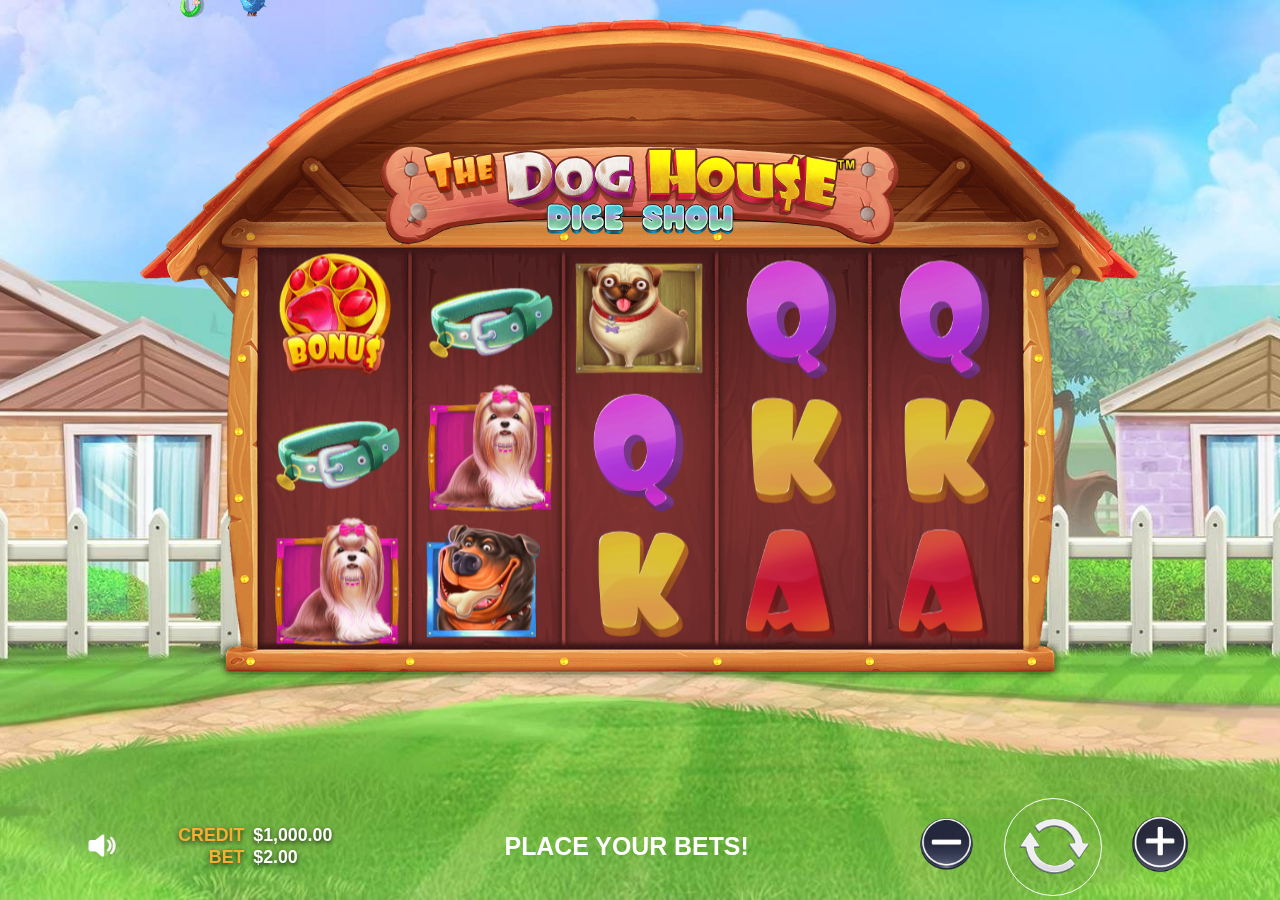
==== commit 042e1ec7: "build new spin" ====
--- a/docs/index.html
+++ b/docs/index.html
@@ -5,9 +5,9 @@
 		<meta name="viewport" content="width=device-width, initial-scale=1.0">
 		<link rel="shortcut icon" href="./assets/img/favicon.ico">
 		<title>The Dog House</title>
-		<script type="module" crossorigin="" src="./js/index.min.js?v=1781610246036"></script>
-		<link rel="modulepreload" crossorigin="" href="./js/common.min.js?v=1781610246036">
-		<link rel="stylesheet" crossorigin="" href="./css/index.min.css?v=1781610246036">
+		<script type="module" crossorigin="" src="./js/index.min.js?v=1781700604601"></script>
+		<link rel="modulepreload" crossorigin="" href="./js/common.min.js?v=1781700604601">
+		<link rel="stylesheet" crossorigin="" href="./css/index.min.css?v=1781700604601">
 	</head>
 	<body>
 		<div class="wrapper">
--- a/docs/css/index.min.css
+++ b/docs/css/index.min.css
@@ -1 +1 @@
-*{padding:0;margin:0;border:0rem}*,*:before,*:after{box-sizing:border-box}*:before,*:after{display:inline-block}html,body{height:100%}body{line-height:1;scrollbar-gutter:stable;-ms-text-size-adjust:100%;-moz-text-size-adjust:100%;-webkit-text-size-adjust:100%;-webkit-font-smoothing:antialiased;-moz-osx-font-smoothing:grayscale}input,button,textarea{font-family:inherit;font-size:inherit;line-height:inherit;color:inherit;background-color:transparent}input,textarea{width:100%}label{display:inline-block}button,select,option{cursor:pointer}a{display:inline-block;color:inherit;text-decoration:none}ul li{list-style:none}img{max-width:100%;height:auto;vertical-align:middle}h1,h2,h3,h4,h5,h6{font-weight:inherit;font-size:inherit}address{font-style:normal}body{min-width:23.4375rem;color:#000;font-family:system-ui,-apple-system,BlinkMacSystemFont,Segoe UI,Roboto,sans-serif;font-size:1rem}[data-fls-scrolllock] body{overflow:hidden;touch-action:none;overscroll-behavior:none}.wrapper{min-height:100%;display:flex;flex-direction:column;overflow:clip}.wrapper>main{flex:1 1 auto}.wrapper>*{min-width:0}[class*=__container]{max-width:81.25rem;margin:0 auto;padding-left:0.9375rem;padding-right:0.9375rem}.rotate-overlay{display:none;position:fixed;top:0;left:0;width:100%;height:100vh;height:100dvh;z-index:99999;background:#000;align-items:center;justify-content:center}.rotate-overlay__content{display:flex;flex-direction:column;align-items:center;gap:1.5rem;color:#fff;text-align:center;padding:1.25rem}.rotate-overlay__content svg{width:6.25rem;height:6.25rem;animation:rotate-hint 1.5s ease-in-out infinite alternate}.rotate-overlay__content p{font-size:2.5rem;max-width:36rem;line-height:1.4}@keyframes rotate-hint{0%{transform:rotate(0)}to{transform:rotate(-90deg)}}.best{border:0.25rem solid #fdc909;box-shadow:0 0 0.375rem #f6c98b99;padding:0.125rem;border-radius:0.5rem;max-width:7rem;width:100%}.best__wrap{border:0.25rem solid #fdc909;box-shadow:0 0 0.375rem #f6c98b99;border-radius:0.375rem}.best__title{color:#fdc909;font-size:1.5rem;font-weight:900;border-radius:0.5rem;background-color:#a01602}.page{background:url(../assets/img/bg.jpeg) center/cover no-repeat;min-height:100vh;min-height:100dvh;display:flex;align-items:center}.page__container{display:flex;align-items:center;justify-content:center;width:100%;height:100%}.game{width:100%;height:max-content;position:relative;z-index:5}.game__wrap{width:100%;height:100%}.game__logo{display:flex;align-items:center;justify-content:center;position:absolute;top:-28%;left:50%;transform:translate(-50%);max-width:38.75rem;width:100%;z-index:100}.game__logo img{width:100%;height:100%}.game__field{display:flex;align-items:center;justify-content:space-between;gap:0.9375rem}.best__wrap{height:10rem;background:orange;position:relative}.best__wrap:after{position:absolute;content:"";bottom:0.3125rem;left:50%;transform:translate(-50%);width:80%;height:0.875rem;border-radius:0.25rem;background-color:#65210c}.best__title{padding:0.3125rem 0.625rem;text-align:center;text-transform:uppercase}.best__title span{font-size:0.75rem}.drum{--house-scale-x: 1.52;--house-scale-y: 1.92;display:flex;align-items:center;justify-content:center;overflow:visible;position:relative;margin:0 auto;max-width:52.5rem;width:100%}.drum:before{content:"";position:absolute;bottom:-8%;left:50%;transform:translate(-50%);width:calc(100% * var(--house-scale-x));height:calc(100% * var(--house-scale-y));background:url(../assets/img/house.png) center bottom/contain no-repeat;pointer-events:none;z-index:1}.drum__spinner{width:100%;display:grid;grid-template-columns:repeat(5,1fr);gap:1.25rem;position:relative;z-index:10;overflow:hidden}.drum__column{position:relative;overflow:hidden;z-index:10;height:28.125rem}.drum__strip{display:flex;flex-direction:column;will-change:transform;filter:blur(0);transition:filter .3s ease-in-out}.drum__strip.active{filter:blur(0.0625rem)}.drum__image{display:flex;align-items:center;justify-content:center;width:100%;height:9.375rem;flex-shrink:0}.drum__image img{max-width:100%;max-height:100%;width:auto;height:100%;object-fit:contain}.bigwin-animation{animation:bigwinShake .15s ease-in-out infinite alternate}.smallwin-animation{animation:pulse .5s ease-in-out 2}@keyframes pulse{0%{box-shadow:0 0 0.375rem #f7f7f799}to{box-shadow:0 0 1.875rem #98cfffe6,0 0 3.75rem #63c7f680}}@keyframes bigwinShake{0%{transform:translate(-0.125rem,-0.0625rem) scale(1.01);box-shadow:0 0 1.25rem #ffc800b3,0 0 3.75rem #ff8c0066}to{transform:translate(0.125rem,0.0625rem) scale(1.02);box-shadow:0 0 2.5rem #ffc800,0 0 6.25rem #ff8c00b3}}.bigwin-text{position:absolute;top:50%;left:50%;transform:translate(-50%,-50%) scale(.5);z-index:200;font-size:clamp(2rem,8vw,5rem);font-weight:900;text-transform:uppercase;letter-spacing:.05em;color:#fff;text-shadow:0 0 0.625rem rgb(255,200,0),0 0 1.875rem rgba(255,140,0,.9),0 0 3.75rem rgba(255,80,0,.7),0 0.125rem 0.25rem rgba(0,0,0,.8);pointer-events:none;opacity:0;transition:opacity .2s ease,transform .3s cubic-bezier(.34,1.56,.64,1);white-space:nowrap}.bigwin-text.visible{opacity:1;transform:translate(-50%,-50%) scale(1);animation:bigwinTextPulse .5s ease-in-out .3s infinite alternate}@keyframes bigwinTextPulse{0%{text-shadow:0 0 0.625rem rgb(255,200,0),0 0 1.875rem rgba(255,140,0,.9),0 0 3.75rem rgba(255,80,0,.7),0 0.125rem 0.25rem rgba(0,0,0,.8);transform:translate(-50%,-50%) scale(1)}to{text-shadow:0 0 1.25rem rgb(255,220,0),0 0 3.125rem rgb(255,160,0),0 0 5.625rem rgba(255,100,0,.9),0 0.125rem 0.25rem rgba(0,0,0,.8);transform:translate(-50%,-50%) scale(1.06)}}.win-fire{position:absolute;inset:0;pointer-events:none;z-index:1;border-radius:0.25rem;opacity:0;animation:winFireAppear .3s ease forwards}@keyframes winFireAppear{0%{opacity:0;transform:scale(.9)}to{opacity:.75;transform:scale(1)}}.drum__image.winning img{position:relative;z-index:2}.win-flash{position:absolute;width:1.25rem;height:1.25rem;background:radial-gradient(circle,rgb(255,255,255) 0%,rgba(255,215,0,.8) 50%,transparent 70%);border-radius:50%;pointer-events:none;animation:flash .6s ease-out forwards;z-index:100}@keyframes flash{0%{transform:scale(0);opacity:1}to{transform:scale(3);opacity:0}}.win-line-svg{opacity:0;transition:opacity .3s ease}.win-line-svg.visible{opacity:1}.win-line{fill:none;stroke:#fc0;stroke-linecap:round;stroke-linejoin:round;filter:drop-shadow(0 0 0.5rem rgba(255,200,0,.8)) drop-shadow(0 0 0.9375rem rgba(255,150,0,.6));animation:lineGlow .5s ease-in-out infinite alternate}.win-line-dot{fill:#fff;stroke:#fc0;filter:drop-shadow(0 0 0.375rem rgba(255,200,0,.9));animation:dotPulse .4s ease-in-out infinite alternate}@keyframes lineGlow{0%{filter:drop-shadow(0 0 0.5rem rgba(255,200,0,.8)) drop-shadow(0 0 0.9375rem rgba(255,150,0,.6))}to{filter:drop-shadow(0 0 0.75rem rgb(255,200,0)) drop-shadow(0 0 1.5625rem rgba(255,150,0,.8))}}@keyframes dotPulse{0%{opacity:.8}to{opacity:1}}.drum__image.dimmed{filter:brightness(.4);transition:filter .3s ease}.drum__image.winning{animation:wobble .4s ease-in-out infinite;filter:brightness(1.1) drop-shadow(0 0 0.5rem rgba(255,215,0,.8));z-index:20;position:relative}@keyframes wobble{0%{transform:rotate(0)}25%{transform:rotate(5deg)}50%{transform:rotate(0)}75%{transform:rotate(-5deg)}to{transform:rotate(0)}}.paylines-svg{opacity:0;transition:opacity .3s ease}.paylines-svg.visible{opacity:1}.payline{fill:none;stroke:#fdc909;stroke-linecap:round;stroke-linejoin:round;paint-order:stroke fill;filter:drop-shadow(0 0 0.25rem rgba(0,0,0,.5))}.payline-stroke{fill:none;stroke:#d53404;stroke-linecap:round;stroke-linejoin:round}.menu{font-family:Arial Black,Arial,sans-serif;position:fixed;bottom:0;left:0;width:100%;height:7.5rem;z-index:10;color:#fff;padding:0.625rem 0;text-transform:uppercase}.menu img{width:100%;height:100%}.menu__container{display:flex;align-items:center;justify-content:space-between;height:100%}.menu__left{display:flex;align-items:center;justify-content:space-between;gap:1.25rem}.menu__wrap-icon{display:flex;align-items:center;justify-content:center}.menu__column{display:flex;flex-direction:column}.menu__sound,.menu__button-spin,.menu__minus,.menu__plus{width:2.5rem;height:2.5rem;transition:all .3s ease;position:relative}.menu__sound:hover,.menu__button-spin:hover,.menu__minus:hover,.menu__plus:hover{transform:scale(1.1)}.menu__sound:active,.menu__button-spin:active,.menu__minus:active,.menu__plus:active{transform:scale(.95)}.menu__button-spin{padding:0.5rem 0.125rem 0.125rem;width:6.875rem;height:6.875rem;border-radius:50%;border:0.125rem solid #fff;display:flex;align-items:center;justify-content:center}.menu__button-spin img{animation:spin-attention 5s ease-in-out infinite;transform-origin:center;object-fit:contain}@keyframes spin-attention{0%{transform:rotate(0)}10%{transform:rotate(20deg)}20%{transform:rotate(-15deg)}30%{transform:rotate(10deg)}40%{transform:rotate(0)}to{transform:rotate(0)}}.menu__button-spin.disabled{pointer-events:none;opacity:.6;filter:grayscale(1)}.menu__button-spin.disabled img{animation-play-state:paused}.menu__sound{width:3.75rem;height:3.75rem}.menu__sound.sound-off{opacity:.5;filter:grayscale(1)}.menu__sound.sound-off:before,.menu__sound.sound-off:after{content:"";position:absolute;top:50%;left:50%;width:100%;height:0.125rem;background:red;transform-origin:center;z-index:2;box-shadow:0 0 0.25rem #000c}.menu__sound.sound-off:before{transform:translate(-50%,-50%) rotate(45deg)}.menu__sound.sound-off:after{transform:translate(-50%,-50%) rotate(-45deg)}.menu__sound.sound-off:hover{opacity:.7}.menu__credit,.menu__bet{display:grid;grid-template-columns:1fr 1fr;gap:0.625rem;font-weight:700;font-size:1.25rem;line-height:120%;text-shadow:0 0.125rem 0.375rem rgba(0,0,0,.8)}.menu__credit span,.menu__bet span{text-align:right;font-weight:900;color:#f5af32}.menu__value-all,.menu__value-win{width:6.875rem}.menu__title{font-size:1.75rem;font-weight:700;line-height:120%}.menu__right{display:flex;align-items:center;justify-content:space-between;gap:0.9375rem;transition:opacity .3s ease}.menu__right.hidden{opacity:0;transform:scale(.8);pointer-events:none}.menu__right span{display:inline-block}.menu__minus,.menu__plus{width:6.25rem;height:6.25rem;border-radius:50%;overflow:hidden}.popup{position:fixed;top:0;left:0;width:100%;height:100%;z-index:1000;opacity:0;visibility:hidden;transition:opacity .5s ease,visibility .5s ease}.popup.show{opacity:1;visibility:visible}.popup.show .popup__overlay{opacity:1}.popup.show .popup__content{scale:1;opacity:1}.popup__overlay{position:absolute;top:0;left:0;width:100%;height:100%;background:#000000a6;-webkit-backdrop-filter:blur(0.625rem);backdrop-filter:blur(0.625rem);opacity:0;transition:opacity .5s ease}.popup__content{position:absolute;top:50%;left:50%;transform:translate(-50%,-50%);scale:.7;opacity:0;transition:all .5s cubic-bezier(.68,-.55,.265,1.55);z-index:100}.popup__inner{background-color:#176bbf;border:0.25rem solid #fdc909;border-radius:1.875rem;padding:3.125rem 3.75rem;text-align:center;box-shadow:0 1.25rem 3.75rem #ffd7004d,0 0 2.5rem #ff6b9d66,inset 0 0.125rem 1.25rem #ffffff1a;position:relative;overflow:hidden;display:flex;flex-direction:column;align-items:center;justify-content:center}.popup__title{font-size:3rem;font-weight:700;color:#fdc909;text-shadow:0 0 1.25rem rgba(255,215,0,.5),0 0.25rem 0.5rem rgba(0,0,0,.5);margin-bottom:1.25rem;text-transform:uppercase;letter-spacing:0.125rem;animation:titleGlow 2s ease-in-out infinite}.popup__text{font-size:1.5rem;font-weight:600;color:#fff;margin-bottom:2.5rem;text-shadow:0 0.125rem 0.25rem rgba(0,0,0,.5)}.cta-button{background-color:#1e7c2f;color:#fff;padding:0.9375rem 1.5625rem;font-size:1.375rem;font-weight:700;border-radius:0.75rem;border:0.125rem solid #fff;text-align:center;animation:ctaPulse 1.5s ease-in-out infinite}@keyframes ctaPulse{0%{transform:scale(1);box-shadow:0 0 #1e7c2fb3}50%{transform:scale(1.05);box-shadow:0 0 1.25rem 0.625rem #1e7c2f4d}to{transform:scale(1);box-shadow:0 0 #1e7c2f00}}.confetti-canvas{position:fixed;top:0;left:0;width:100%;height:100%;pointer-events:none;z-index:99;opacity:0;transition:opacity .3s ease}.popup.show .confetti-canvas{opacity:1}.confetti-canvas canvas{display:block}@media (max-width:81.25em)and (pointer:coarse){.menu{height:auto}.menu__container{width:100%;flex-direction:column}.menu__left{width:100%;flex-direction:row-reverse}.menu__column{flex-direction:row}.menu__sound,.menu__button-spin,.menu__minus,.menu__plus{width:3.75rem;height:3.75rem}.menu__title{display:none}.menu__right{position:absolute;top:-135%;right:3%}}@media (max-width:61.99875em)and (pointer:coarse){.game__logo{top:-26%}.drum:before{background:#642726;width:106%;height:138%;bottom:-5%;border-radius:1.375rem;border:0.625rem solid #f4984c}.drum:after{content:"";position:absolute;bottom:0;left:50%;transform:translate(-50%);width:101%;height:102%;background:#753027;border-radius:1rem;border:0.125rem solid #f2e4a2;z-index:1}.menu__right{right:3%;top:-135%}}@media (max-height:50em)and (pointer:coarse){.drum__column{height:20.625rem}.drum__image{height:6.875rem}}@media (max-width:47.99875em)and (pointer:coarse){.best{max-width:100%}.page__container{padding-bottom:5rem;flex-direction:column}.game__field{flex-direction:column-reverse}.drum:before{border-width:0.375rem}.drum__spinner{width:100%;grid-template-columns:repeat(3,1fr)}.drum__column{height:26.25rem}.drum__column:nth-child(4),.drum__column:nth-child(5){display:none}.drum__image{height:8.75rem;padding:0 0.625rem}.menu__column{flex-direction:column}.menu__button-spin{width:5.625rem;height:5.625rem}.menu__credit,.menu__bet{grid-template-columns:1fr;gap:0.25rem}.menu__credit span,.menu__bet span{text-align:left}.menu__bet{margin-top:0.9375rem}.menu__right{top:-20%;gap:0.3125rem}.menu__minus,.menu__plus{width:3.75rem;height:3.75rem}.popup__inner{padding:2.5rem 1.875rem;border-radius:1.25rem;border-width:0.1875rem}.popup__title{font-size:1.5rem;margin-bottom:0.9375rem}.popup__text{font-size:1rem;margin-bottom:1.875rem}}@media (pointer:coarse)and (orientation:landscape)and (max-height:31.25rem){.rotate-overlay{display:flex;overflow:hidden;touch-action:none;overscroll-behavior:none}}@media (max-width:29.99875em)and (pointer:coarse){.best__title{font-size:1rem}.drum:after{border:none}.drum__image{padding:0}.menu{height:9.375rem}.menu__left{align-items:flex-end}.menu__column{flex-direction:row}.menu__right{right:0.9375rem}}@media (max-width:29.99875em)and (max-height:50em)and (pointer:coarse){.drum__column{height:21.5625rem!important}.drum__image{height:7.1875rem!important}}
+*{padding:0;margin:0;border:0rem}*,*:before,*:after{box-sizing:border-box}*:before,*:after{display:inline-block}html,body{height:100%}body{line-height:1;scrollbar-gutter:stable;-ms-text-size-adjust:100%;-moz-text-size-adjust:100%;-webkit-text-size-adjust:100%;-webkit-font-smoothing:antialiased;-moz-osx-font-smoothing:grayscale}input,button,textarea{font-family:inherit;font-size:inherit;line-height:inherit;color:inherit;background-color:transparent}input,textarea{width:100%}label{display:inline-block}button,select,option{cursor:pointer}a{display:inline-block;color:inherit;text-decoration:none}ul li{list-style:none}img{max-width:100%;height:auto;vertical-align:middle}h1,h2,h3,h4,h5,h6{font-weight:inherit;font-size:inherit}address{font-style:normal}body{min-width:23.4375rem;color:#000;font-family:system-ui,-apple-system,BlinkMacSystemFont,Segoe UI,Roboto,sans-serif;font-size:1rem}[data-fls-scrolllock] body{overflow:hidden;touch-action:none;overscroll-behavior:none}.wrapper{min-height:100%;display:flex;flex-direction:column;overflow:clip}.wrapper>main{flex:1 1 auto}.wrapper>*{min-width:0}[class*=__container]{max-width:81.25rem;margin:0 auto;padding-left:0.9375rem;padding-right:0.9375rem}.rotate-overlay{display:none;position:fixed;top:0;left:0;width:100%;height:100vh;height:100dvh;z-index:99999;background:#000;align-items:center;justify-content:center}.rotate-overlay__content{display:flex;flex-direction:column;align-items:center;gap:1.5rem;color:#fff;text-align:center;padding:1.25rem}.rotate-overlay__content svg{width:6.25rem;height:6.25rem;animation:rotate-hint 1.5s ease-in-out infinite alternate}.rotate-overlay__content p{font-size:2.5rem;max-width:36rem;line-height:1.4}@keyframes rotate-hint{0%{transform:rotate(0)}to{transform:rotate(-90deg)}}.best{border:0.25rem solid #fdc909;box-shadow:0 0 0.375rem #f6c98b99;padding:0.125rem;border-radius:0.5rem;max-width:7rem;width:100%}.best__wrap{border:0.25rem solid #fdc909;box-shadow:0 0 0.375rem #f6c98b99;border-radius:0.375rem}.best__title{color:#fdc909;font-size:1.5rem;font-weight:900;border-radius:0.5rem;background-color:#a01602}.page{background:url(../assets/img/bg.jpeg) center/cover no-repeat;min-height:100vh;min-height:100dvh;display:flex;align-items:center}.page__container{display:flex;align-items:center;justify-content:center;width:100%;height:100%}.game{width:100%;height:max-content;position:relative;z-index:5}.game__wrap{width:100%;height:100%}.game__logo{display:flex;align-items:center;justify-content:center;position:absolute;top:-28%;left:50%;transform:translate(-50%);max-width:38.75rem;width:100%;z-index:100}.game__logo img{width:100%;height:100%}.game__field{display:flex;align-items:center;justify-content:space-between;gap:0.9375rem}.best__wrap{height:10rem;background:orange;position:relative}.best__wrap:after{position:absolute;content:"";bottom:0.3125rem;left:50%;transform:translate(-50%);width:80%;height:0.875rem;border-radius:0.25rem;background-color:#65210c}.best__title{padding:0.3125rem 0.625rem;text-align:center;text-transform:uppercase}.best__title span{font-size:0.75rem}.drum{--house-scale-x: 1.52;--house-scale-y: 1.92;display:flex;align-items:center;justify-content:center;overflow:visible;position:relative;margin:0 auto;max-width:52.5rem;width:100%}.drum:before{content:"";position:absolute;bottom:-8%;left:50%;transform:translate(-50%);width:calc(100% * var(--house-scale-x));height:calc(100% * var(--house-scale-y));background:url(../assets/img/house.png) center bottom/contain no-repeat;pointer-events:none;z-index:1}.drum__spinner{width:100%;display:grid;grid-template-columns:repeat(5,1fr);gap:1.25rem;position:relative;z-index:10;overflow:hidden}.drum__column{position:relative;overflow:hidden;z-index:10;height:28.125rem}.drum__strip{display:flex;flex-direction:column;will-change:transform;filter:blur(0);transition:filter .3s ease-in-out}.drum__strip.active{filter:blur(0.1875rem)}.drum__image{display:flex;align-items:center;justify-content:center;width:100%;height:9.375rem;flex-shrink:0}.drum__image img{max-width:100%;max-height:100%;width:auto;height:100%;object-fit:contain}.bigwin-animation{animation:bigwinShake .15s ease-in-out infinite alternate}.smallwin-animation{animation:pulse .5s ease-in-out 2}@keyframes pulse{0%{box-shadow:0 0 0.375rem #f7f7f799}to{box-shadow:0 0 1.875rem #98cfffe6,0 0 3.75rem #63c7f680}}@keyframes bigwinShake{0%{transform:translate(-0.125rem,-0.0625rem) scale(1.01);box-shadow:0 0 1.25rem #ffc800b3,0 0 3.75rem #ff8c0066}to{transform:translate(0.125rem,0.0625rem) scale(1.02);box-shadow:0 0 2.5rem #ffc800,0 0 6.25rem #ff8c00b3}}.bigwin-text{position:absolute;top:50%;left:50%;transform:translate(-50%,-50%) scale(.5);z-index:200;font-size:clamp(2rem,8vw,5rem);font-weight:900;text-transform:uppercase;letter-spacing:.05em;color:#fff;text-shadow:0 0 0.625rem rgb(255,200,0),0 0 1.875rem rgba(255,140,0,.9),0 0 3.75rem rgba(255,80,0,.7),0 0.125rem 0.25rem rgba(0,0,0,.8);pointer-events:none;opacity:0;transition:opacity .2s ease,transform .3s cubic-bezier(.34,1.56,.64,1);white-space:nowrap}.bigwin-text.visible{opacity:1;transform:translate(-50%,-50%) scale(1);animation:bigwinTextPulse .5s ease-in-out .3s infinite alternate}@keyframes bigwinTextPulse{0%{text-shadow:0 0 0.625rem rgb(255,200,0),0 0 1.875rem rgba(255,140,0,.9),0 0 3.75rem rgba(255,80,0,.7),0 0.125rem 0.25rem rgba(0,0,0,.8);transform:translate(-50%,-50%) scale(1)}to{text-shadow:0 0 1.25rem rgb(255,220,0),0 0 3.125rem rgb(255,160,0),0 0 5.625rem rgba(255,100,0,.9),0 0.125rem 0.25rem rgba(0,0,0,.8);transform:translate(-50%,-50%) scale(1.06)}}.win-fire{position:absolute;inset:0;pointer-events:none;z-index:1;border-radius:0.25rem;opacity:0;animation:winFireAppear .3s ease forwards}@keyframes winFireAppear{0%{opacity:0;transform:scale(.9)}to{opacity:.75;transform:scale(1)}}.drum__image.winning img{position:relative;z-index:2}.win-flash{position:absolute;width:1.25rem;height:1.25rem;background:radial-gradient(circle,rgb(255,255,255) 0%,rgba(255,215,0,.8) 50%,transparent 70%);border-radius:50%;pointer-events:none;animation:flash .6s ease-out forwards;z-index:100}@keyframes flash{0%{transform:scale(0);opacity:1}to{transform:scale(3);opacity:0}}.win-line-svg{opacity:0;transition:opacity .3s ease}.win-line-svg.visible{opacity:1}.win-line{fill:none;stroke:#fc0;stroke-linecap:round;stroke-linejoin:round;filter:drop-shadow(0 0 0.5rem rgba(255,200,0,.8)) drop-shadow(0 0 0.9375rem rgba(255,150,0,.6));animation:lineGlow .5s ease-in-out infinite alternate}.win-line-dot{fill:#fff;stroke:#fc0;filter:drop-shadow(0 0 0.375rem rgba(255,200,0,.9));animation:dotPulse .4s ease-in-out infinite alternate}@keyframes lineGlow{0%{filter:drop-shadow(0 0 0.5rem rgba(255,200,0,.8)) drop-shadow(0 0 0.9375rem rgba(255,150,0,.6))}to{filter:drop-shadow(0 0 0.75rem rgb(255,200,0)) drop-shadow(0 0 1.5625rem rgba(255,150,0,.8))}}@keyframes dotPulse{0%{opacity:.8}to{opacity:1}}.drum__image.dimmed{filter:brightness(.4);transition:filter .3s ease}.drum__image.winning{animation:wobble .4s ease-in-out infinite;filter:brightness(1.1) drop-shadow(0 0 0.5rem rgba(255,215,0,.8));z-index:20;position:relative}@keyframes wobble{0%{transform:rotate(0)}25%{transform:rotate(5deg)}50%{transform:rotate(0)}75%{transform:rotate(-5deg)}to{transform:rotate(0)}}.paylines-svg{opacity:0;transition:opacity .3s ease}.paylines-svg.visible{opacity:1}.payline{fill:none;stroke:#fdc909;stroke-linecap:round;stroke-linejoin:round;paint-order:stroke fill;filter:drop-shadow(0 0 0.25rem rgba(0,0,0,.5))}.payline-stroke{fill:none;stroke:#d53404;stroke-linecap:round;stroke-linejoin:round}.menu{font-family:Arial Black,Arial,sans-serif;position:fixed;bottom:0;left:0;width:100%;height:7.5rem;z-index:10;color:#fff;padding:0.625rem 0;text-transform:uppercase}.menu img{width:100%;height:100%}.menu__container{display:flex;align-items:center;justify-content:space-between;height:100%}.menu__left{display:flex;align-items:center;justify-content:space-between;gap:1.25rem}.menu__wrap-icon{display:flex;align-items:center;justify-content:center}.menu__column{display:flex;flex-direction:column}.menu__sound,.menu__button-spin,.menu__minus,.menu__plus{width:2.5rem;height:2.5rem;transition:all .3s ease;position:relative}.menu__sound:hover,.menu__button-spin:hover,.menu__minus:hover,.menu__plus:hover{transform:scale(1.1)}.menu__sound:active,.menu__button-spin:active,.menu__minus:active,.menu__plus:active{transform:scale(.95)}.menu__button-spin{padding:0.5rem 0.125rem 0.125rem;width:6.875rem;height:6.875rem;border-radius:50%;border:0.125rem solid #fff;display:flex;align-items:center;justify-content:center}.menu__button-spin img{animation:spin-attention 5s ease-in-out infinite;transform-origin:center;object-fit:contain}@keyframes spin-attention{0%{transform:rotate(0)}10%{transform:rotate(20deg)}20%{transform:rotate(-15deg)}30%{transform:rotate(10deg)}40%{transform:rotate(0)}to{transform:rotate(0)}}.menu__button-spin.disabled{pointer-events:none;opacity:.6;filter:grayscale(1)}.menu__button-spin.disabled img{animation-play-state:paused}.menu__sound{width:3.75rem;height:3.75rem}.menu__sound.sound-off{opacity:.5;filter:grayscale(1)}.menu__sound.sound-off:before,.menu__sound.sound-off:after{content:"";position:absolute;top:50%;left:50%;width:100%;height:0.125rem;background:red;transform-origin:center;z-index:2;box-shadow:0 0 0.25rem #000c}.menu__sound.sound-off:before{transform:translate(-50%,-50%) rotate(45deg)}.menu__sound.sound-off:after{transform:translate(-50%,-50%) rotate(-45deg)}.menu__sound.sound-off:hover{opacity:.7}.menu__credit,.menu__bet{display:grid;grid-template-columns:1fr 1fr;gap:0.625rem;font-weight:700;font-size:1.25rem;line-height:120%;text-shadow:0 0.125rem 0.375rem rgba(0,0,0,.8)}.menu__credit span,.menu__bet span{text-align:right;font-weight:900;color:#f5af32}.menu__value-all,.menu__value-win{width:6.875rem}.menu__title{font-size:1.75rem;font-weight:700;line-height:120%}.menu__right{display:flex;align-items:center;justify-content:space-between;gap:0.9375rem;transition:opacity .3s ease}.menu__right.hidden{opacity:0;transform:scale(.8);pointer-events:none}.menu__right span{display:inline-block}.menu__minus,.menu__plus{width:6.25rem;height:6.25rem;border-radius:50%;overflow:hidden}.popup{position:fixed;top:0;left:0;width:100%;height:100%;z-index:1000;opacity:0;visibility:hidden;transition:opacity .5s ease,visibility .5s ease}.popup.show{opacity:1;visibility:visible}.popup.show .popup__overlay{opacity:1}.popup.show .popup__content{scale:1;opacity:1}.popup__overlay{position:absolute;top:0;left:0;width:100%;height:100%;background:#000000a6;-webkit-backdrop-filter:blur(0.625rem);backdrop-filter:blur(0.625rem);opacity:0;transition:opacity .5s ease}.popup__content{position:absolute;top:50%;left:50%;transform:translate(-50%,-50%);scale:.7;opacity:0;transition:all .5s cubic-bezier(.68,-.55,.265,1.55);z-index:100}.popup__inner{background-color:#176bbf;border:0.25rem solid #fdc909;border-radius:1.875rem;padding:3.125rem 3.75rem;text-align:center;box-shadow:0 1.25rem 3.75rem #ffd7004d,0 0 2.5rem #ff6b9d66,inset 0 0.125rem 1.25rem #ffffff1a;position:relative;overflow:hidden;display:flex;flex-direction:column;align-items:center;justify-content:center}.popup__title{font-size:3rem;font-weight:700;color:#fdc909;text-shadow:0 0 1.25rem rgba(255,215,0,.5),0 0.25rem 0.5rem rgba(0,0,0,.5);margin-bottom:1.25rem;text-transform:uppercase;letter-spacing:0.125rem;animation:titleGlow 2s ease-in-out infinite}.popup__text{font-size:1.5rem;font-weight:600;color:#fff;margin-bottom:2.5rem;text-shadow:0 0.125rem 0.25rem rgba(0,0,0,.5)}.cta-button{background-color:#1e7c2f;color:#fff;padding:0.9375rem 1.5625rem;font-size:1.375rem;font-weight:700;border-radius:0.75rem;border:0.125rem solid #fff;text-align:center;animation:ctaPulse 1.5s ease-in-out infinite}@keyframes ctaPulse{0%{transform:scale(1);box-shadow:0 0 #1e7c2fb3}50%{transform:scale(1.05);box-shadow:0 0 1.25rem 0.625rem #1e7c2f4d}to{transform:scale(1);box-shadow:0 0 #1e7c2f00}}.confetti-canvas{position:fixed;top:0;left:0;width:100%;height:100%;pointer-events:none;z-index:99;opacity:0;transition:opacity .3s ease}.popup.show .confetti-canvas{opacity:1}.confetti-canvas canvas{display:block}@media (max-width:81.25em)and (pointer:coarse){.menu{height:auto}.menu__container{width:100%;flex-direction:column}.menu__left{width:100%;flex-direction:row-reverse}.menu__column{flex-direction:row}.menu__sound,.menu__button-spin,.menu__minus,.menu__plus{width:3.75rem;height:3.75rem}.menu__title{display:none}.menu__right{position:absolute;top:-135%;right:3%}}@media (max-width:61.99875em)and (pointer:coarse){.game__logo{top:-26%}.drum:before{background:#642726;width:106%;height:138%;bottom:-5%;border-radius:1.375rem;border:0.625rem solid #f4984c}.drum:after{content:"";position:absolute;bottom:0;left:50%;transform:translate(-50%);width:101%;height:102%;background:#753027;border-radius:1rem;border:0.125rem solid #f2e4a2;z-index:1}.menu__right{right:3%;top:-135%}}@media (max-height:50em)and (pointer:coarse){.drum__column{height:20.625rem}.drum__image{height:6.875rem}}@media (max-width:47.99875em)and (pointer:coarse){.best{max-width:100%}.page__container{padding-bottom:5rem;flex-direction:column}.game__field{flex-direction:column-reverse}.drum:before{border-width:0.375rem}.drum__spinner{width:100%;grid-template-columns:repeat(3,1fr)}.drum__column{height:26.25rem}.drum__column:nth-child(4),.drum__column:nth-child(5){display:none}.drum__image{height:8.75rem;padding:0 0.625rem}.menu__column{flex-direction:column}.menu__button-spin{width:5.625rem;height:5.625rem}.menu__credit,.menu__bet{grid-template-columns:1fr;gap:0.25rem}.menu__credit span,.menu__bet span{text-align:left}.menu__bet{margin-top:0.9375rem}.menu__right{top:-20%;gap:0.3125rem}.menu__minus,.menu__plus{width:3.75rem;height:3.75rem}.popup__inner{padding:2.5rem 1.875rem;border-radius:1.25rem;border-width:0.1875rem}.popup__title{font-size:1.5rem;margin-bottom:0.9375rem}.popup__text{font-size:1rem;margin-bottom:1.875rem}}@media (pointer:coarse)and (orientation:landscape)and (max-height:31.25rem){.rotate-overlay{display:flex;overflow:hidden;touch-action:none;overscroll-behavior:none}}@media (max-width:29.99875em)and (pointer:coarse){.best__title{font-size:1rem}.drum:after{border:none}.drum__image{padding:0}.menu{height:9.375rem}.menu__left{align-items:flex-end}.menu__column{flex-direction:row}.menu__right{right:0.9375rem}}@media (max-width:29.99875em)and (max-height:50em)and (pointer:coarse){.drum__column{height:21.5625rem!important}.drum__image{height:7.1875rem!important}}
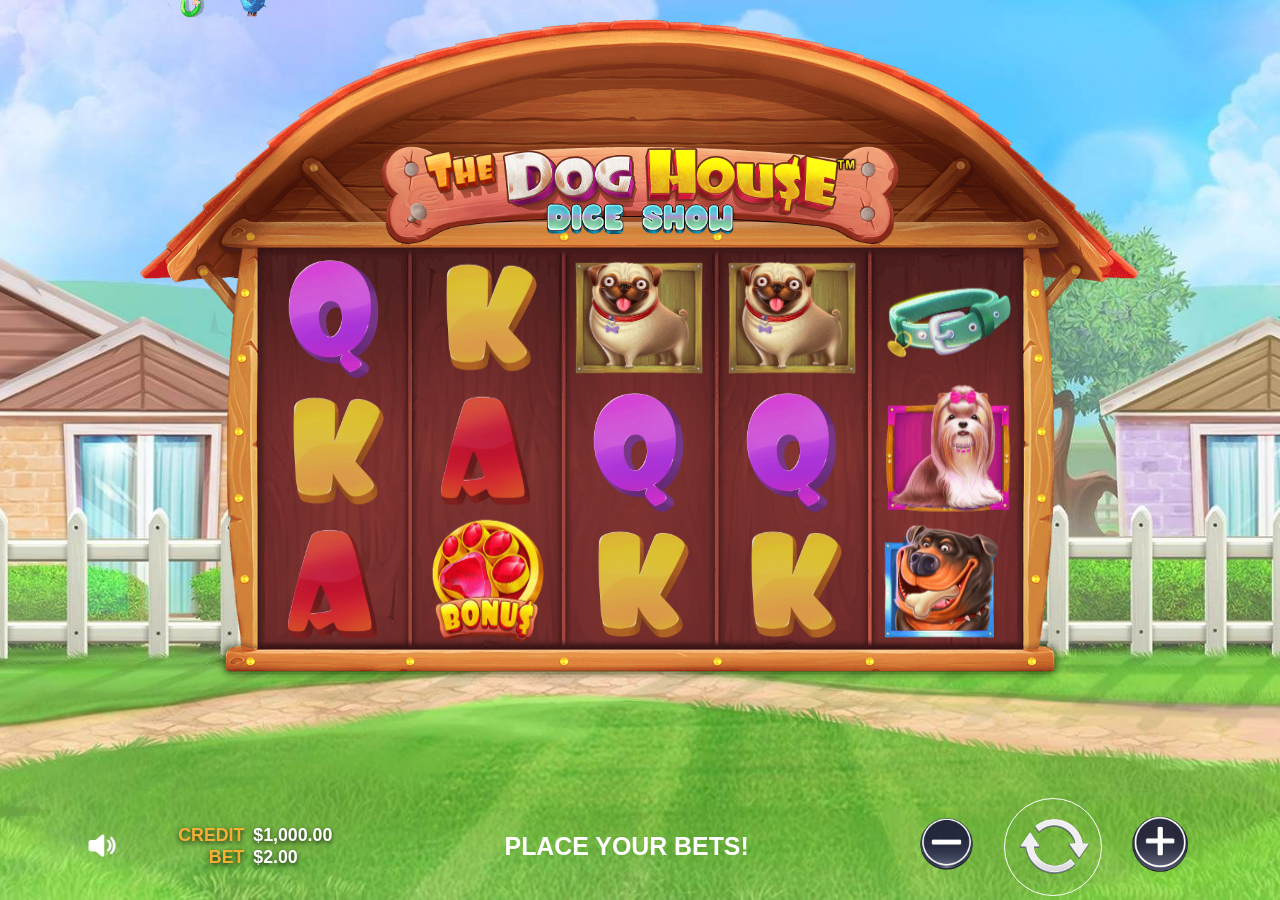
==== commit d8a36392: "fix border-radius" ====
--- a/docs/index.html
+++ b/docs/index.html
@@ -5,9 +5,9 @@
 		<meta name="viewport" content="width=device-width, initial-scale=1.0">
 		<link rel="shortcut icon" href="./assets/img/favicon.ico">
 		<title>The Dog House</title>
-		<script type="module" crossorigin="" src="./js/index.min.js?v=1781700604601"></script>
-		<link rel="modulepreload" crossorigin="" href="./js/common.min.js?v=1781700604601">
-		<link rel="stylesheet" crossorigin="" href="./css/index.min.css?v=1781700604601">
+		<script type="module" crossorigin="" src="./js/index.min.js?v=1781706383504"></script>
+		<link rel="modulepreload" crossorigin="" href="./js/common.min.js?v=1781706383504">
+		<link rel="stylesheet" crossorigin="" href="./css/index.min.css?v=1781706383504">
 	</head>
 	<body>
 		<div class="wrapper">
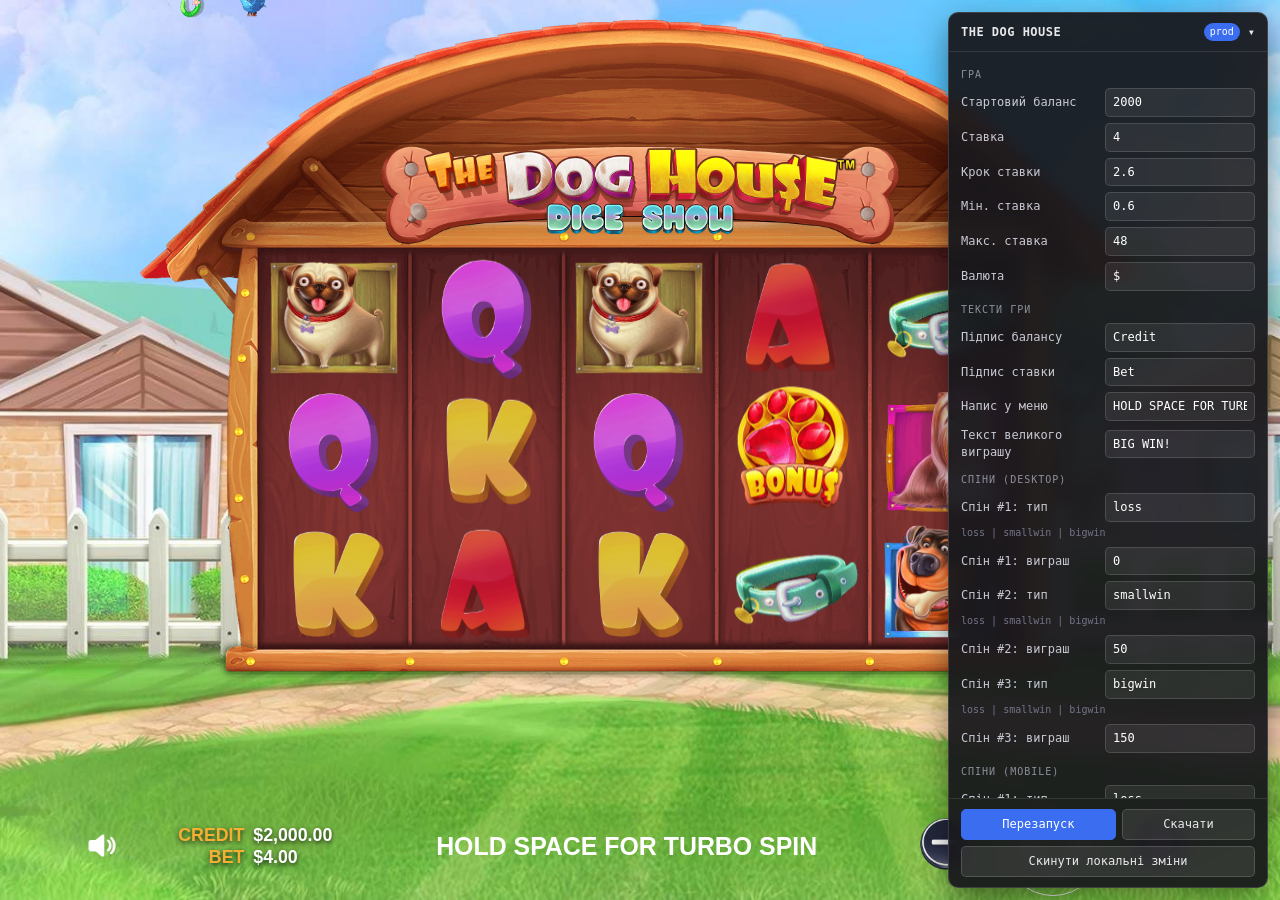
==== commit 75dad1b5: "rename docs" ====
--- a/docs/index.html
+++ b/docs/index.html
@@ -5,9 +5,9 @@
 		<meta name="viewport" content="width=device-width, initial-scale=1.0">
 		<link rel="shortcut icon" href="./assets/img/favicon.ico">
 		<title>The Dog House</title>
-		<script type="module" crossorigin="" src="./js/index.min.js?v=1781706383504"></script>
-		<link rel="modulepreload" crossorigin="" href="./js/common.min.js?v=1781706383504">
-		<link rel="stylesheet" crossorigin="" href="./css/index.min.css?v=1781706383504">
+		<script type="module" crossorigin="" src="./js/index.min.js?v=1792096232554"></script>
+		<link rel="modulepreload" crossorigin="" href="./js/common.min.js?v=1792096232554">
+		<link rel="stylesheet" crossorigin="" href="./css/index.min.css?v=1792096232554">
 	</head>
 	<body>
 		<div class="wrapper">
